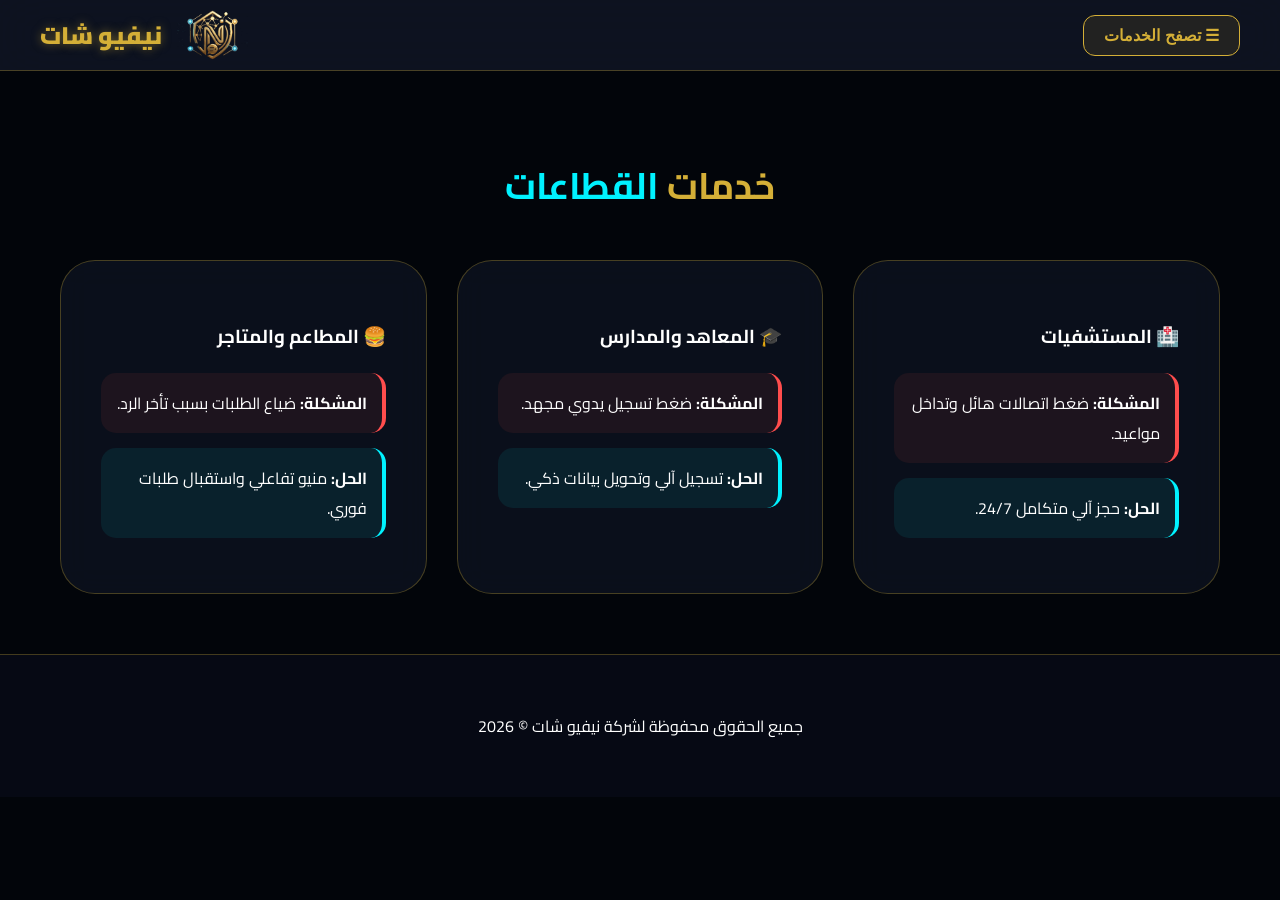
==== services.html @ 2b580a4d "Create services.html" ====
<!DOCTYPE html>
<html lang="ar" dir="rtl">
<head>
    <meta charset="UTF-8">
    <title>نيفيو شات | خدماتنا</title>
    <link href="https://fonts.googleapis.com/css2?family=Cairo:wght@400;700;900&display=swap" rel="stylesheet">
    <link rel="stylesheet" href="style.css">
</head>
<body>
    <div class="video-bg"><video autoplay loop muted playsinline><source src="https://cdn.pixabay.com/video/2021/08/17/85376-589710323_large.mp4" type="video/mp4"></video></div>
    <nav>
        <div class="dropdown">
            <button class="dropbtn">☰ تصفح الخدمات</button>
            <div class="dropdown-content">
                <a href="index.html">🏠 الرئيسية</a>
                <a href="services.html">🛠️ خدماتنا</a>
                <a href="portfolio.html">💼 أعمالنا</a>
                <a href="pricing.html">💰 الباقات والأسعار</a>
                <a href="about.html">✨ من نحن</a>
            </div>
        </div>
        <a href="index.html" class="logo-container"><img src="logo.png" class="nav-logo-img"><span class="nav-logo-text">نيفيو شات</span></a>
    </nav>

    <section>
        <h2>خدمات <span>القطاعات</span></h2>
        <div class="activity-grid">
            <div class="card">
                <h3>🏥 المستشفيات</h3>
                <div class="problem-box"><b>المشكلة:</b> ضغط اتصالات هائل وتداخل مواعيد.</div>
                <div class="solution-box"><b>الحل:</b> حجز آلي متكامل 24/7.</div>
            </div>
            <div class="card">
                <h3>🎓 المعاهد والمدارس</h3>
                <div class="problem-box"><b>المشكلة:</b> ضغط تسجيل يدوي مجهد.</div>
                <div class="solution-box"><b>الحل:</b> تسجيل آلي وتحويل بيانات ذكي.</div>
            </div>
            <div class="card">
                <h3>🍔 المطاعم والمتاجر</h3>
                <div class="problem-box"><b>المشكلة:</b> ضياع الطلبات بسبب تأخر الرد.</div>
                <div class="solution-box"><b>الحل:</b> منيو تفاعلي واستقبال طلبات فوري.</div>
            </div>
        </div>
    </section>
    <footer><p>جميع الحقوق محفوظة لشركة نيفيو شات © 2026</p></footer>
</body>
</html>
---- style.css ----
:root { 
    --gold: #D4AF37; --gold-bright: #FFD700; --cyan: #00F2FF; 
    --bg-dark: #02050a; --glass: rgba(15, 20, 35, 0.7); --border: rgba(212, 175, 55, 0.3);
}

* { box-sizing: border-box; transition: all 0.4s cubic-bezier(0.4, 0, 0.2, 1); }
body { background-color: var(--bg-dark); color: #fff; font-family: 'Cairo', sans-serif; margin: 0; overflow-x: hidden; scroll-behavior: smooth; }

/* الخلفية المتحركة */
.video-bg { position: fixed; top: 0; left: 0; width: 100%; height: 100%; z-index: -2; overflow: hidden; background-color: var(--bg-dark); }
.video-bg video { min-width: 100%; min-height: 100%; width: auto; height: auto; position: absolute; top: 50%; left: 50%; transform: translate(-50%, -50%); object-fit: cover; filter: brightness(0.35) contrast(1.2); }

/* شريط التنقل المعدل */
nav { background: rgba(15, 20, 35, 0.9); padding: 5px 40px; position: fixed; width: 100%; top: 0; z-index: 2000; backdrop-filter: blur(25px); border-bottom: 1px solid var(--border); display: flex; justify-content: space-between; align-items: center; }
.logo-container { display: flex; align-items: center; gap: 15px; animation: floatLogo 3s infinite ease-in-out; text-decoration: none; }
.nav-logo-text { color: var(--gold); font-weight: 900; font-size: 1.5rem; text-shadow: 0 0 10px rgba(212, 175, 55, 0.5); margin: 0; }
.nav-logo-img { height: 60px; width: auto; }

/* القائمة المنسدلة */
.dropdown { position: relative; display: inline-block; }
.dropbtn { background: rgba(212, 175, 55, 0.1); color: var(--gold); padding: 10px 20px; font-size: 1rem; font-weight: 900; border: 1px solid var(--gold); border-radius: 12px; cursor: pointer; display: flex; align-items: center; gap: 10px; }
.dropdown-content { display: none; position: absolute; right: 0; top: 50px; background: rgba(15, 20, 35, 0.95); min-width: 220px; border-radius: 15px; border: 1px solid var(--border); box-shadow: 0 15px 35px rgba(0,0,0,0.8); overflow: hidden; backdrop-filter: blur(25px); }
.dropdown-content a { color: #ccc; padding: 12px 20px; text-decoration: none; display: block; font-size: 1rem; border-bottom: 1px solid rgba(255,255,255,0.05); text-align: right; }
.dropdown-content a:hover { background: rgba(0, 242, 255, 0.1); color: var(--cyan); }
.dropdown:hover .dropdown-content { display: block; }

/* باقي التنسيقات (البنرات، الكروت، السلايدر) */
.section-banner { width: 100%; max-width: 900px; height: 300px; margin: 0 auto 30px; border-radius: 30px; overflow: hidden; border: 1px solid var(--border); box-shadow: 0 10px 30px rgba(0,0,0,0.5); }
.section-banner img { width: 100%; height: 100%; object-fit: cover; }
section { padding: 120px 20px 60px; max-width: 1200px; margin: auto; }
h2 { text-align: center; color: var(--gold); font-size: 2.3rem; margin-bottom: 40px; }
h2 span { color: var(--cyan); }
.activity-grid { display: grid; grid-template-columns: repeat(auto-fit, minmax(350px, 1fr)); gap: 30px; }
.card { background: var(--glass); padding: 40px; border-radius: 35px; border: 1px solid var(--border); text-align: right; backdrop-filter: blur(15px); }
.problem-box { background: rgba(255, 77, 77, 0.08); padding: 15px; border-radius: 15px; margin: 15px 0; border-right: 4px solid #ff4d4d; }
.solution-box { background: rgba(0, 242, 255, 0.08); padding: 15px; border-radius: 15px; margin: 15px 0; border-right: 4px solid var(--cyan); }
.comp-box { flex: 1; height: 110px; border-radius: 20px; background: rgba(5, 5, 5, 0.8); border: 1px solid rgba(34, 34, 34, 0.5); display: flex; align-items: center; justify-content: center; position: relative; text-align: center; padding: 10px; color: #aaa; }
.comp-after::after { content: 'بعد نيفيو'; background: var(--gold); color: #000; position: absolute; top: -10px; right: 10px; padding: 2px 8px; border-radius: 5px; font-size: 0.75rem; }

/* السلايدر والباقات */
.scroll-wrapper { position: relative; padding: 20px 0; width: 100%; }
.scroll-container { display: flex; gap: 20px; overflow-x: auto; scroll-snap-type: x mandatory; padding: 20px 10px 40px; scrollbar-width: none; cursor: grab; }
.price-card { min-width: 320px; flex: 0 0 320px; background: rgba(10, 15, 30, 0.8); padding: 50px 30px; border-radius: 40px; border: 1px solid rgba(26, 26, 26, 0.5); text-align: center; position: relative; scroll-snap-align: center; }
.amount { font-size: 3.5rem; font-weight: 900; color: var(--gold); }
.btn-order { background: linear-gradient(90deg, var(--gold), var(--gold-bright)); color: #000; padding: 18px 40px; border-radius: 100px; text-decoration: none; font-weight: 900; display: block; }

/* الأيقونات العائمة */
.floating-icons { position: fixed; bottom: 30px; left: 30px; display: flex; flex-direction: column; gap: 15px; z-index: 2500; }
.whatsapp-float { background-color: #25d366; color: #FFF; border-radius: 50px; width: 60px; height: 60px; display: flex; align-items: center; justify-content: center; text-decoration: none; }

footer { padding: 40px 20px; text-align: center; border-top: 1px solid var(--border); background: rgba(10, 15, 30, 0.5); }
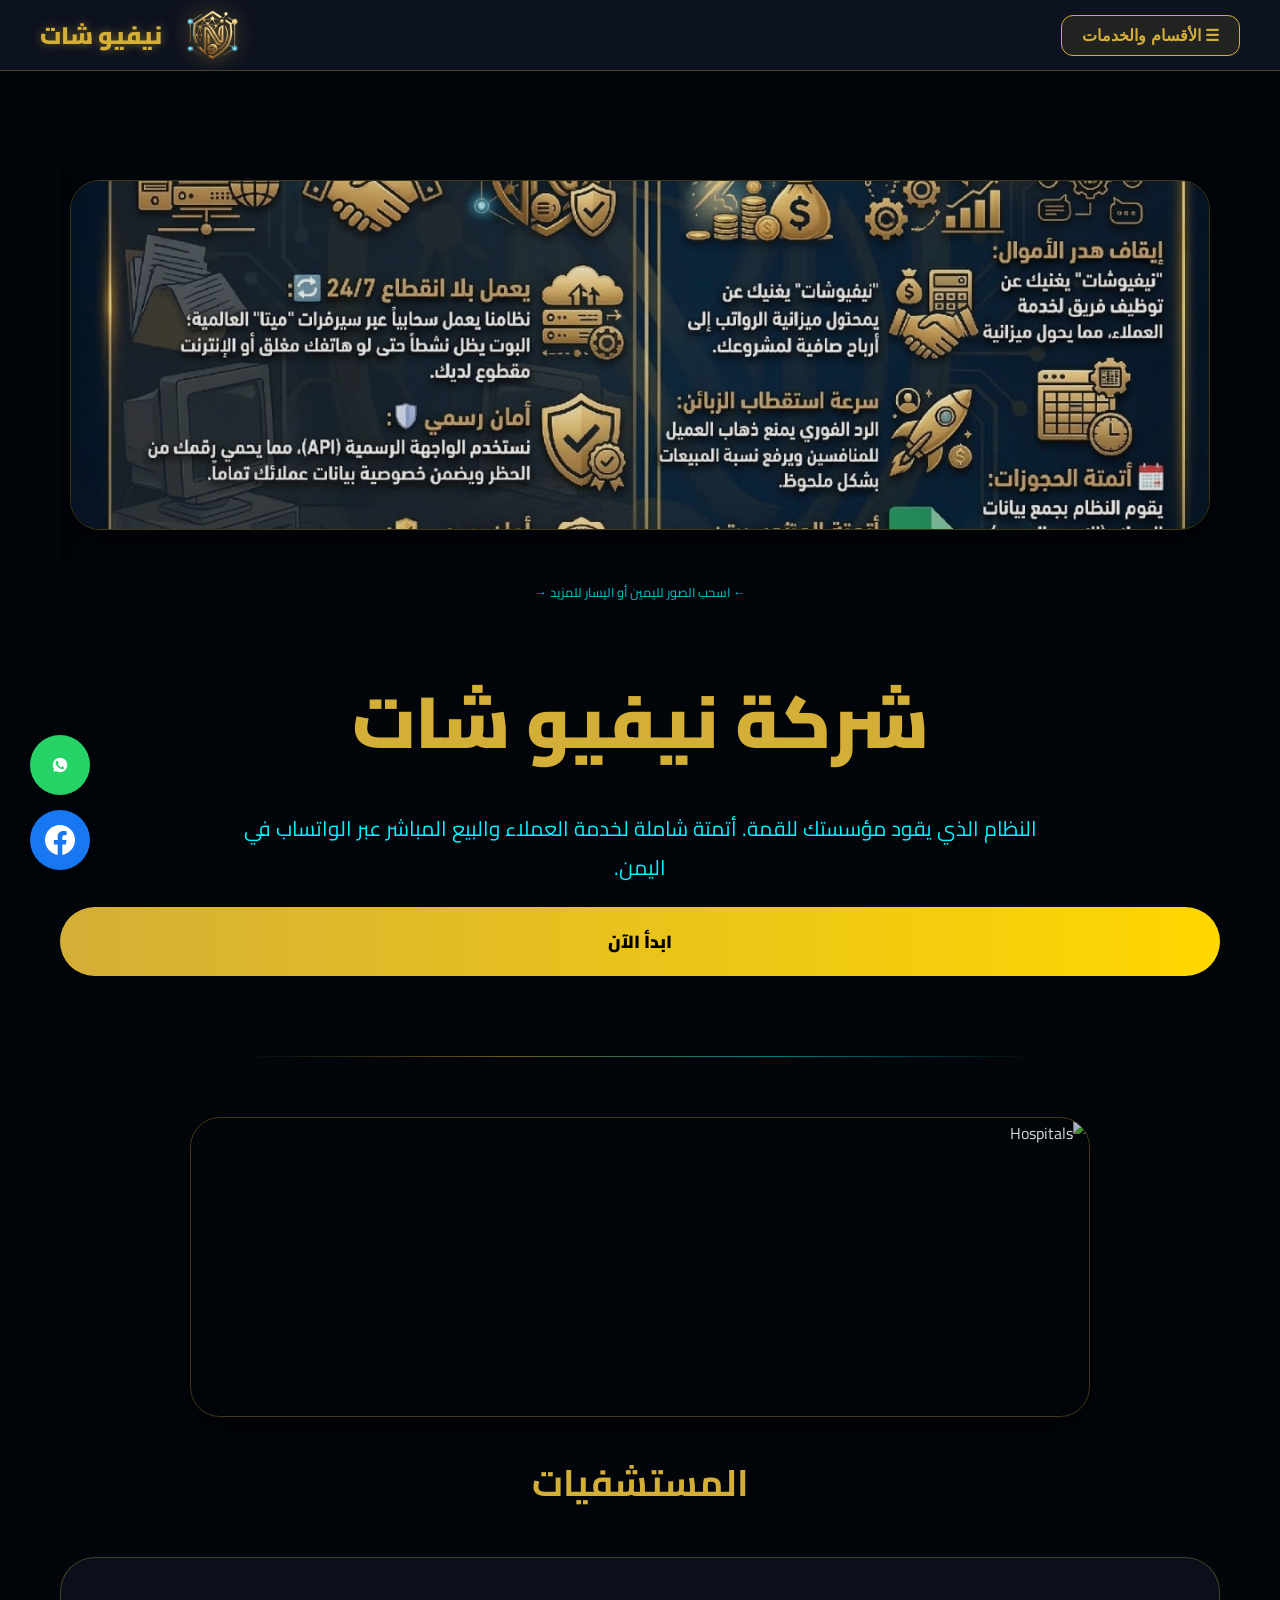
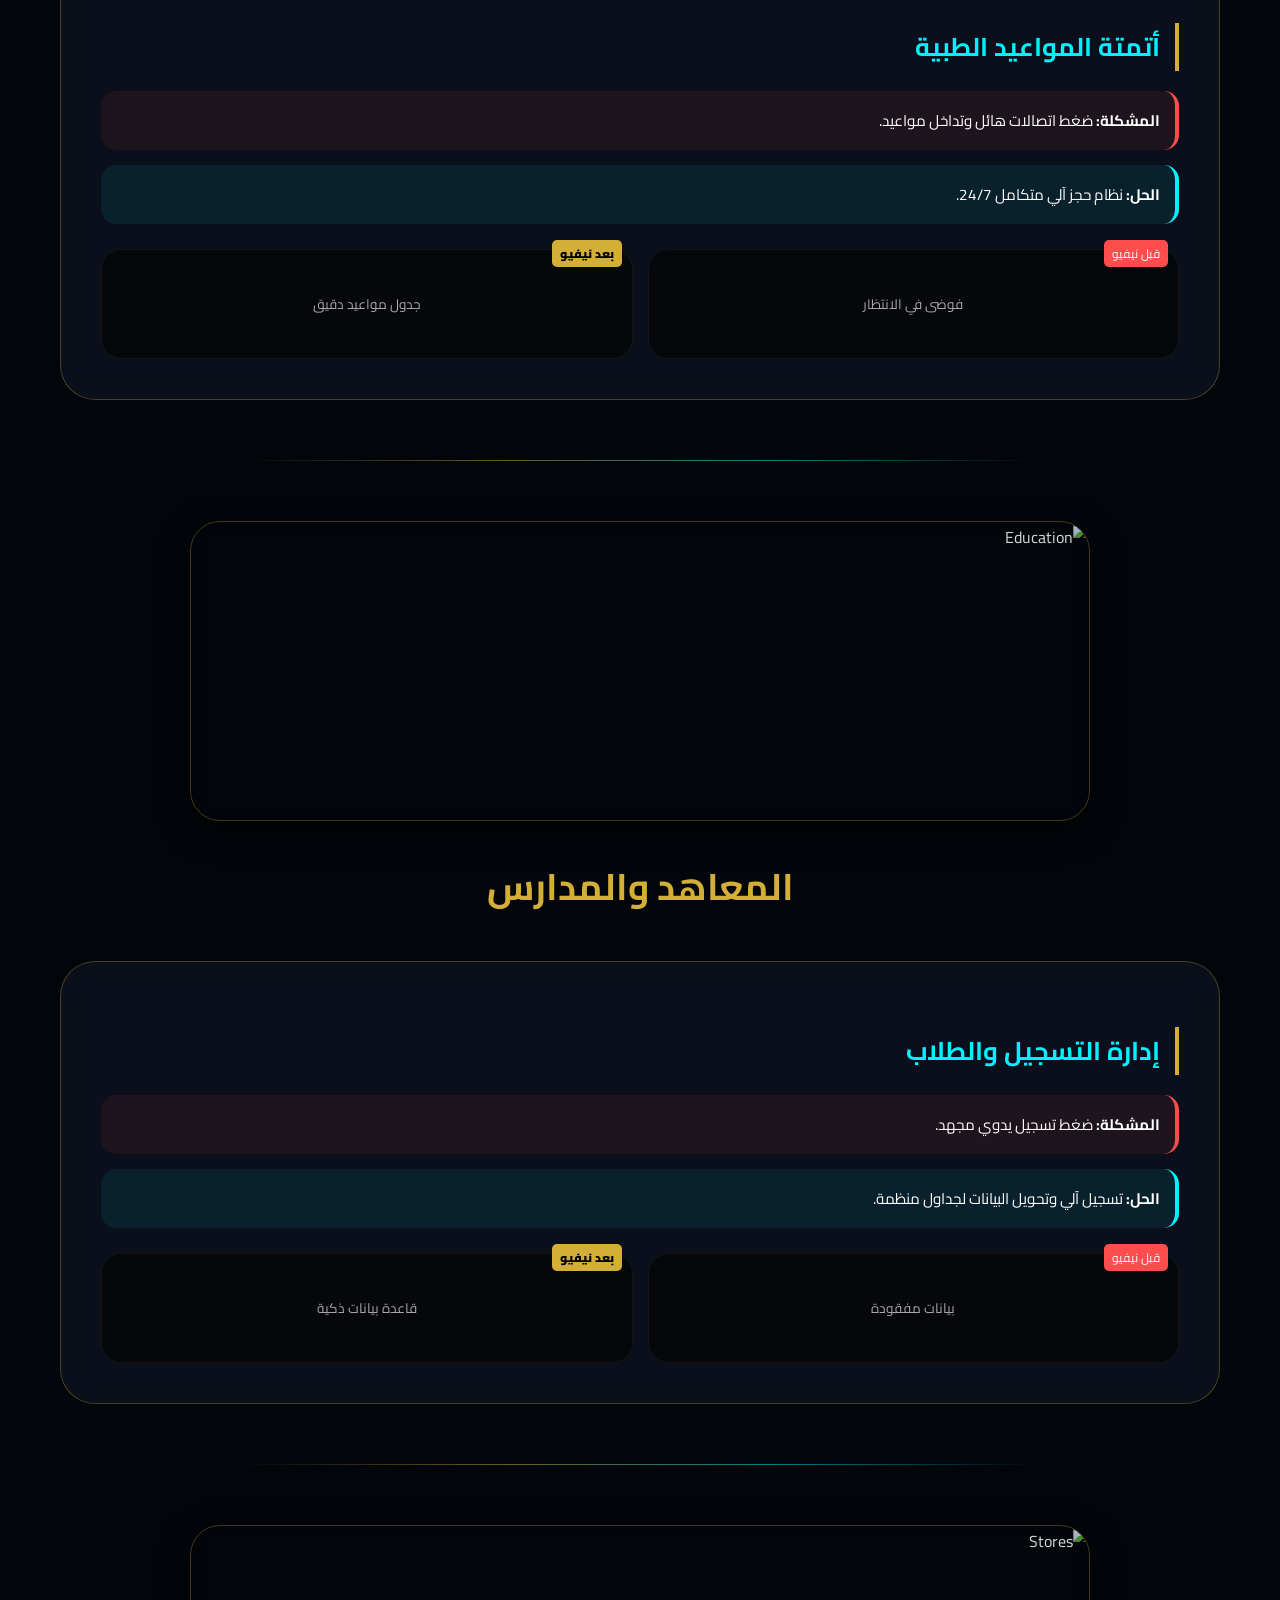
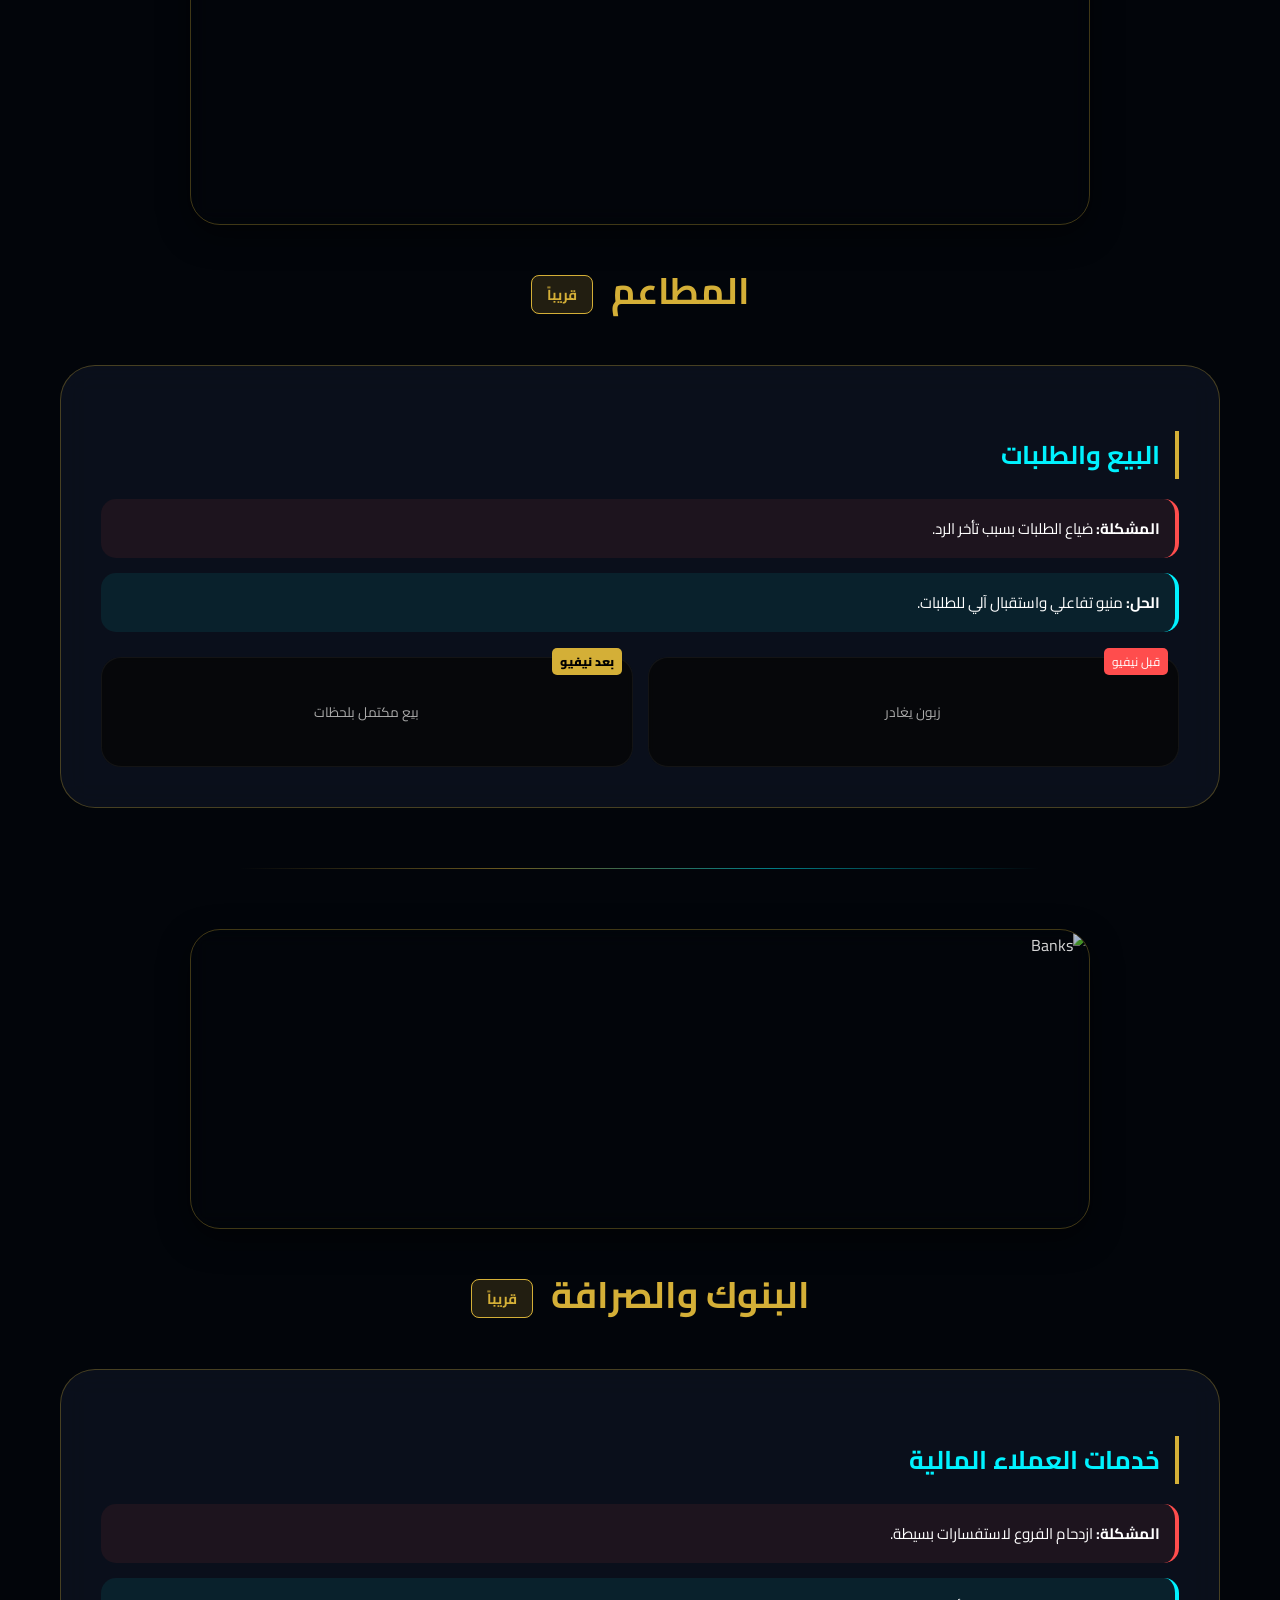
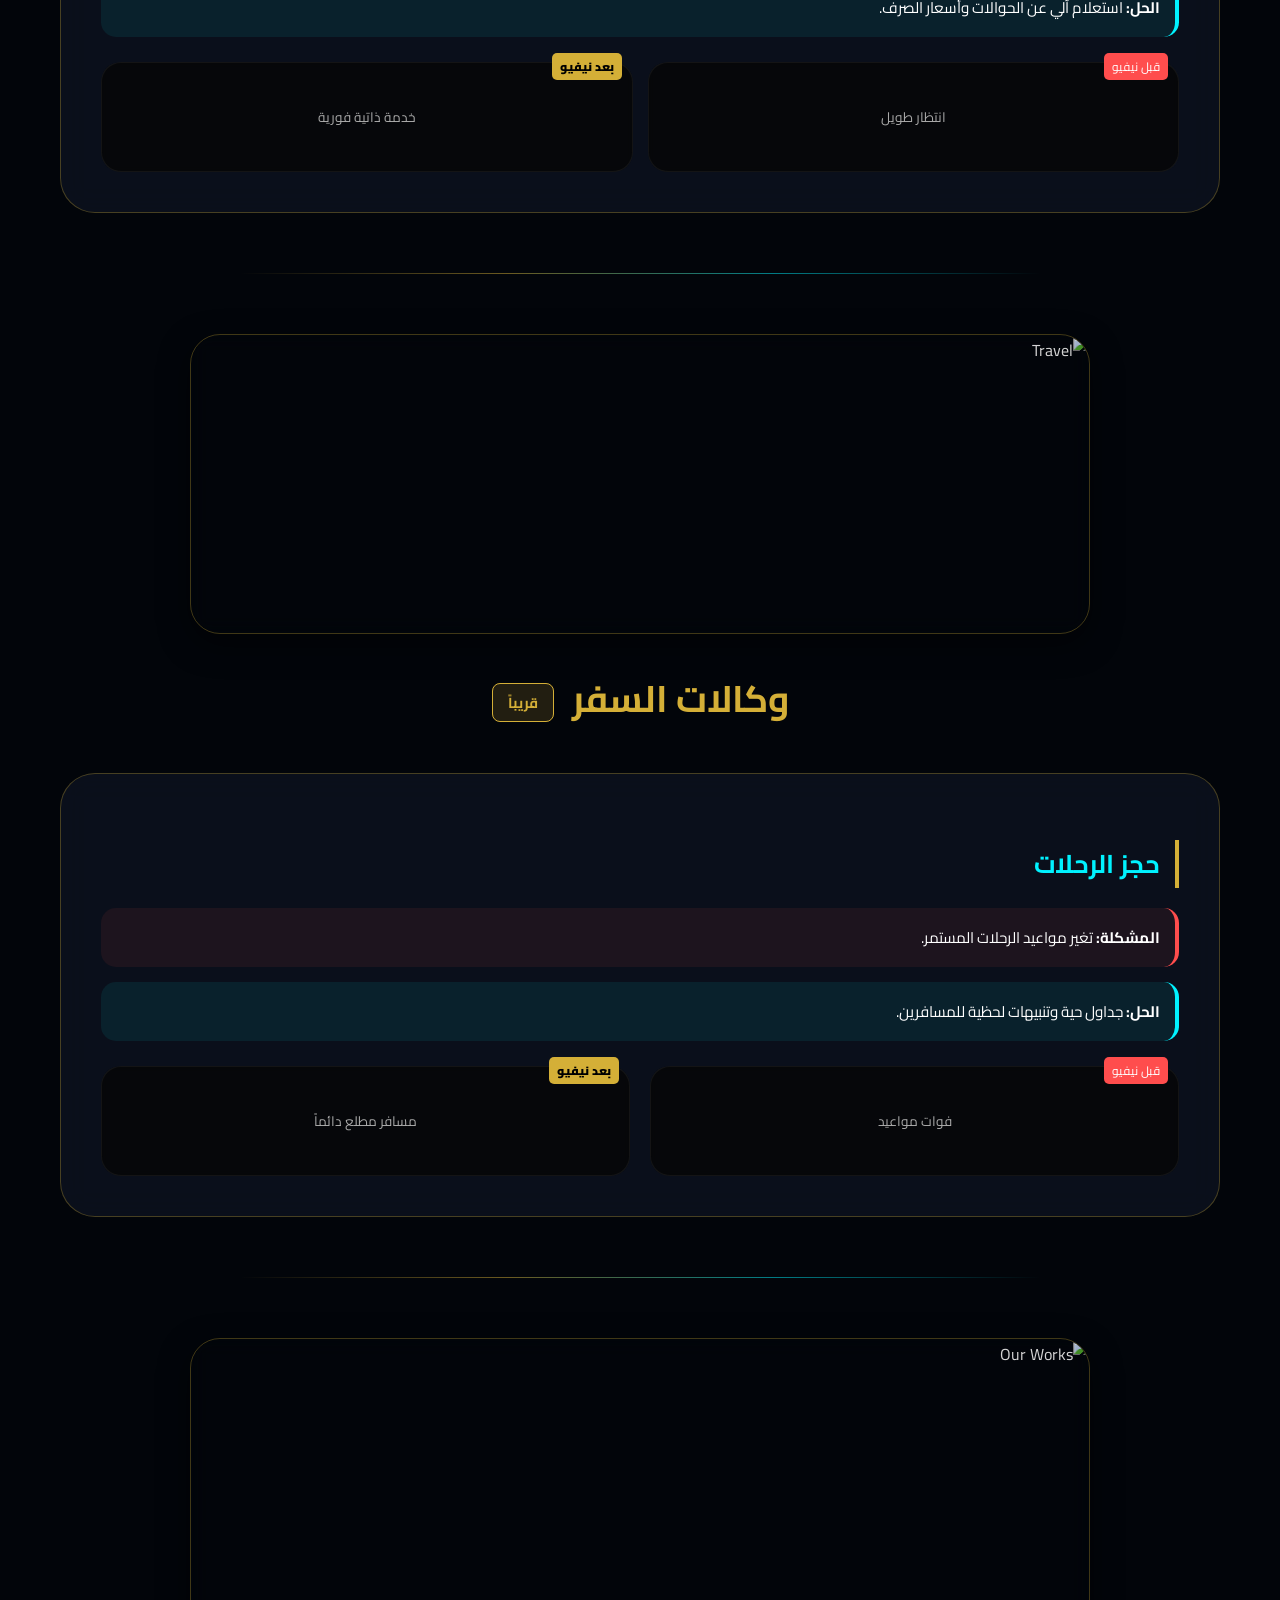
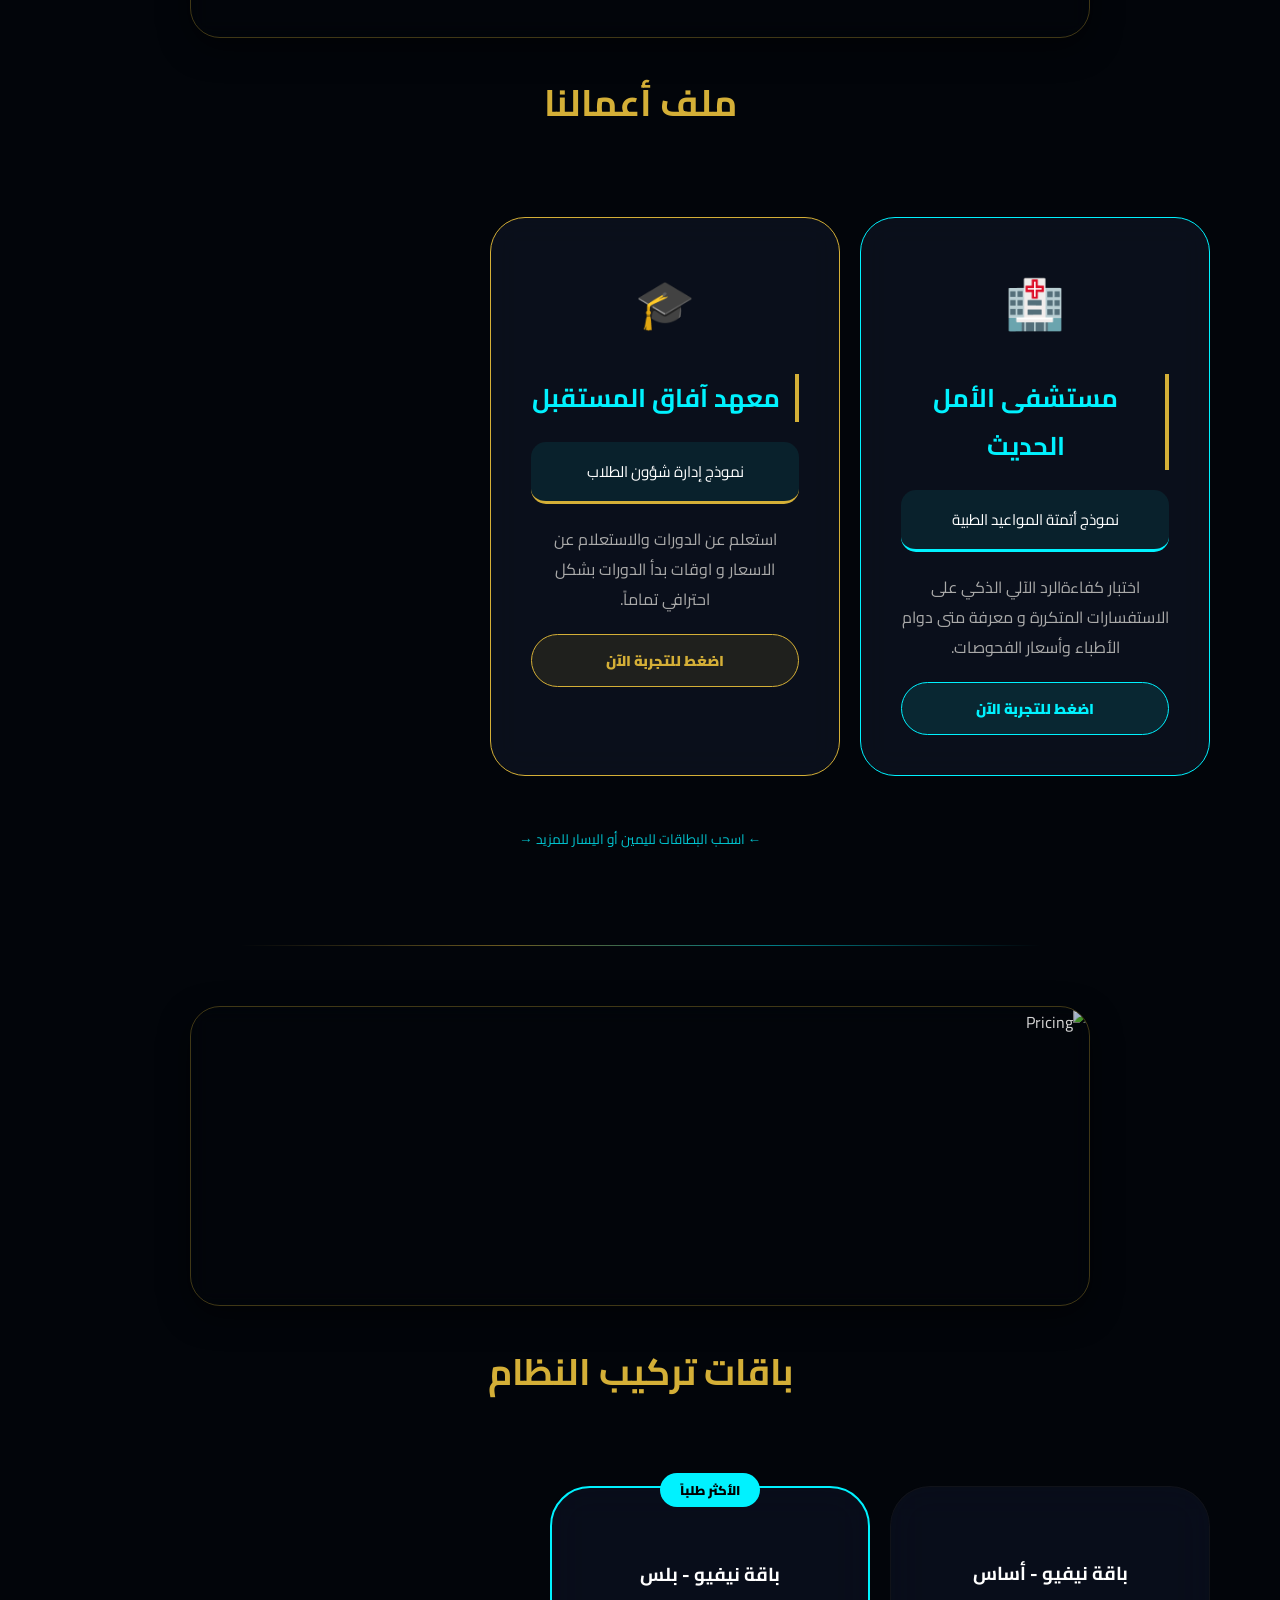
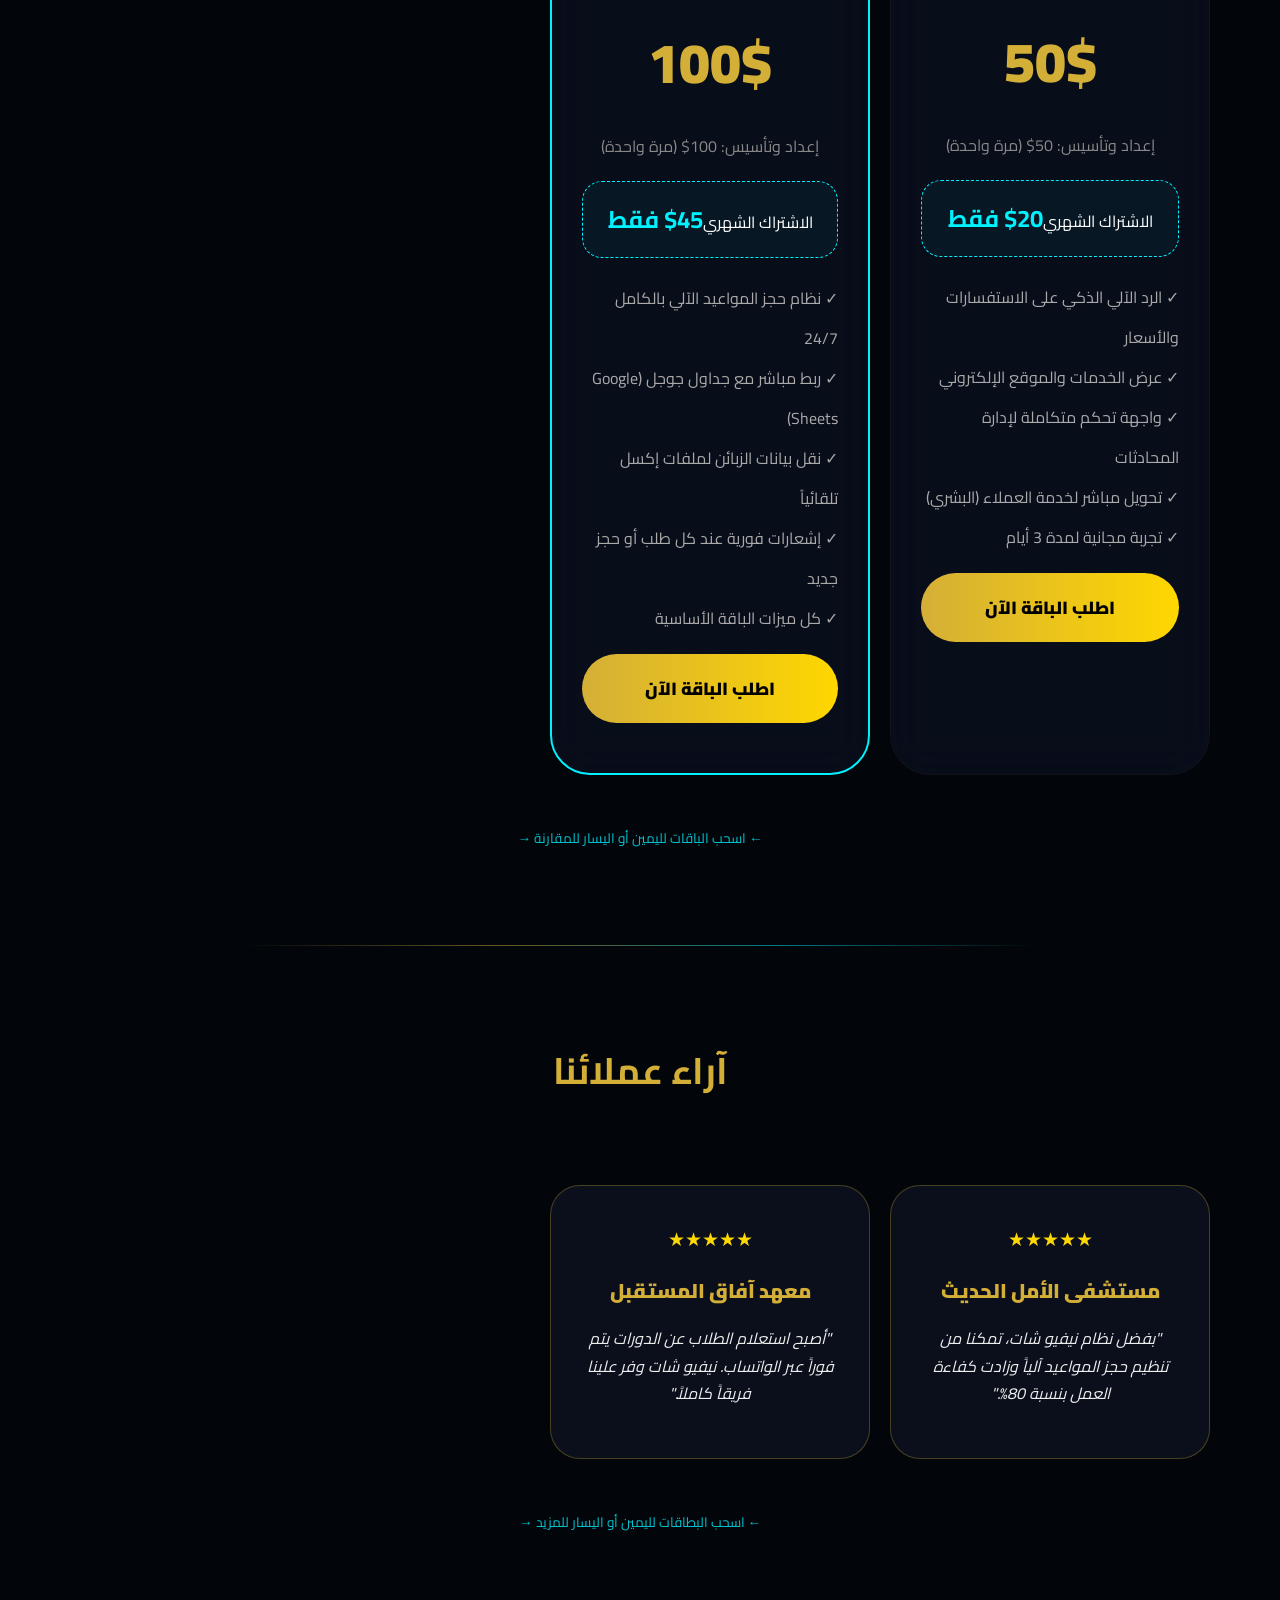
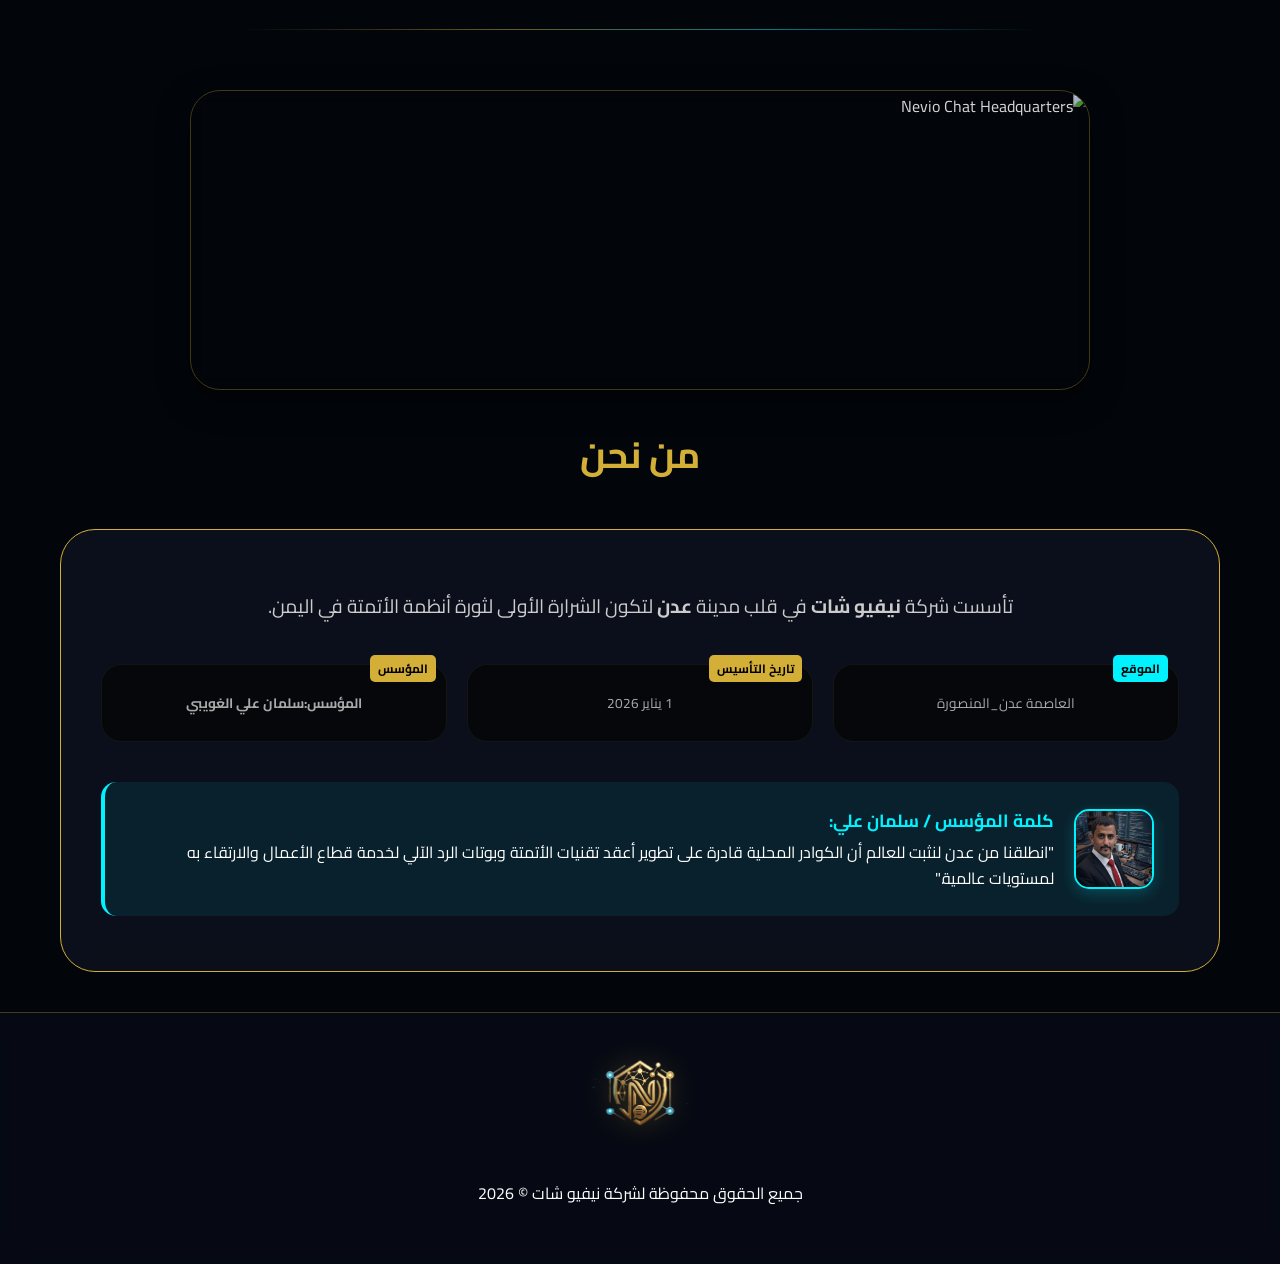
==== commit 249456d3: "Update print statement from 'Hello' to 'Goodbye'" ====
--- a/services.html
+++ b/services.html
@@ -2,46 +2,487 @@
 <html lang="ar" dir="rtl">
 <head>
     <meta charset="UTF-8">
-    <title>نيفيو شات | خدماتنا</title>
-    <link href="https://fonts.googleapis.com/css2?family=Cairo:wght@400;700;900&display=swap" rel="stylesheet">
-    <link rel="stylesheet" href="style.css">
+    <meta name="viewport" content="width=device-width, initial-scale=1.0">
+    <title>شركة نيفيو شات | Nevio Chat - رائد الأتمتة روبوتات الرد الآلي الذكية على واتساب بازرار وقوائم تفاعلية</title>
+    
+    <link rel="icon" type="image/png" href="favicon.png">
+    
+    <link href="https://fonts.googleapis.com/css2?family=Cairo:wght@300;400;700;900&display=swap" rel="stylesheet">
+    <style>
+        :root { 
+            --gold: #D4AF37; --gold-bright: #FFD700; --cyan: #00F2FF; 
+            --bg-dark: #02050a; --glass: rgba(15, 20, 35, 0.7); --border: rgba(212, 175, 55, 0.3);
+        }
+
+        * { box-sizing: border-box; transition: all 0.4s cubic-bezier(0.4, 0, 0.2, 1); }
+        
+        body { 
+            background-color: var(--bg-dark);
+            background-image: linear-gradient(rgba(2, 5, 10, 0.85), rgba(2, 5, 10, 0.85)), 
+                              url('https://images.unsplash.com/photo-1451187580459-43490279c0fa?q=80&w=2072&auto=format&fit=crop');
+            background-attachment: fixed;
+            background-size: cover;
+            background-position: center;
+            color: #fff; 
+            font-family: 'Cairo', sans-serif; 
+            margin: 0; 
+            overflow-x: hidden; 
+            scroll-behavior: smooth; 
+        }
+
+        .section-banner, .main-hero-banner {
+            width: 100%; max-width: 900px; height: 300px; margin: 0 auto 30px;
+            border-radius: 30px; overflow: hidden; border: 1px solid var(--border);
+            box-shadow: 0 10px 30px rgba(0,0,0,0.5); backdrop-filter: blur(10px);
+            display: flex; justify-content: center; align-items: center;
+        }
+        .section-banner img, .main-hero-banner img { 
+            width: 100%; height: 100%; object-fit: cover; filter: brightness(0.8) contrast(1.1); 
+        }
+
+        nav { background: rgba(15, 20, 35, 0.9); padding: 5px 40px; position: fixed; width: 100%; top: 0; z-index: 2000; backdrop-filter: blur(25px); border-bottom: 1px solid var(--border); display: flex; justify-content: space-between; align-items: center; }
+        
+        .logo-container {
+            display: flex;
+            align-items: center;
+            gap: 15px;
+            animation: floatLogo 3s infinite ease-in-out;
+        }
+        .nav-logo-text {
+            color: var(--gold);
+            font-weight: 900;
+            font-size: 1.5rem;
+            text-shadow: 0 0 10px rgba(212, 175, 55, 0.5);
+            margin: 0;
+        }
+        .nav-logo-img { height: 60px; width: auto; filter: drop-shadow(0 0 10px rgba(212, 175, 55, 0.5)); }
+
+        .dropdown { position: relative; display: inline-block; }
+        .dropbtn { background: rgba(212, 175, 55, 0.1); color: var(--gold); padding: 10px 20px; font-size: 1rem; font-weight: 900; border: 1px solid var(--gold); border-radius: 12px; cursor: pointer; display: flex; align-items: center; gap: 10px; }
+        .dropdown-content { display: none; position: absolute; right: 0; top: 50px; background: rgba(15, 20, 35, 0.95); min-width: 250px; border-radius: 15px; border: 1px solid var(--border); box-shadow: 0 15px 35px rgba(0,0,0,0.8); overflow: hidden; backdrop-filter: blur(25px); }
+        .dropdown-content a { color: #ccc; padding: 12px 20px; text-decoration: none; display: block; font-size: 0.9rem; border-bottom: 1px solid rgba(255,255,255,0.05); }
+        .dropdown-content a:hover { background: rgba(0, 242, 255, 0.1); color: var(--cyan); }
+        .dropdown:hover .dropdown-content { display: block; }
+
+        .hero { padding: 140px 20px 60px; text-align: center; }
+        .hero h1 { font-size: clamp(2.5rem, 10vw, 4.5rem); color: var(--gold); margin: 10px 0; font-weight: 900; }
+        .hero p { color: var(--cyan); font-size: 1.3rem; max-width: 800px; margin: 20px auto; }
+
+        section { padding: 40px 20px; max-width: 1200px; margin: auto; position: relative; }
+        
+        .section-divider {
+            max-width: 800px;
+            height: 1px;
+            margin: 20px auto;
+            background: linear-gradient(90deg, transparent, var(--gold), var(--cyan), transparent);
+            opacity: 0.5;
+        }
+
+        h2 { text-align: center; color: var(--gold); font-size: 2.3rem; margin-bottom: 40px; }
+        h2 span { color: var(--cyan); }
+
+        .coming-soon-badge {
+            background: rgba(212, 175, 55, 0.15);
+            color: var(--gold);
+            border: 1px solid var(--gold);
+            padding: 5px 15px;
+            border-radius: 8px;
+            font-size: 0.9rem;
+            margin-right: 10px;
+            vertical-align: middle;
+            font-weight: bold;
+        }
+
+        .activity-grid { display: grid; grid-template-columns: repeat(auto-fit, minmax(350px, 1fr)); gap: 30px; }
+        .card { background: var(--glass); padding: 40px; border-radius: 35px; border: 1px solid var(--border); text-align: right; backdrop-filter: blur(15px); }
+        .card h3 { color: var(--cyan); font-size: 1.6rem; margin-bottom: 20px; border-right: 4px solid var(--gold); padding-right: 15px; }
+
+        .problem-box { background: rgba(255, 77, 77, 0.08); padding: 15px; border-radius: 15px; margin: 15px 0; border-right: 4px solid #ff4d4d; font-size: 0.95rem; }
+        .solution-box { background: rgba(0, 242, 255, 0.08); padding: 15px; border-radius: 15px; margin: 15px 0; border-right: 4px solid var(--cyan); font-size: 0.95rem; }
+
+        .comp-box { flex: 1; height: 110px; border-radius: 20px; background: rgba(5, 5, 5, 0.8); border: 1px solid rgba(34, 34, 34, 0.5); display: flex; align-items: center; justify-content: center; font-size: 0.85rem; position: relative; text-align: center; padding: 10px; color: #aaa; backdrop-filter: blur(5px); }
+        .comp-box::after { content: 'قبل نيفيو'; position: absolute; top: -10px; right: 10px; background: #ff4d4d; padding: 2px 8px; border-radius: 5px; font-size: 0.75rem; color: #fff; }
+        .comp-after::after { content: 'بعد نيفيو' !important; background: var(--gold) !important; color: #000 !important; font-weight: 900; }
+
+        .price-card { 
+            min-width: 320px; flex: 0 0 320px;
+            background: rgba(10, 15, 30, 0.8); padding: 50px 30px; border-radius: 40px; 
+            border: 1px solid rgba(26, 26, 26, 0.5); text-align: center; position: relative; 
+            backdrop-filter: blur(20px); scroll-snap-align: center;
+        }
+        .price-card.featured { border: 2px solid var(--cyan); z-index: 5; }
+        .featured-tag { position: absolute; top: -15px; left: 50%; transform: translateX(-50%); background: var(--cyan); color: #000; padding: 5px 20px; border-radius: 20px; font-weight: 900; font-size: 0.8rem; }
+        
+        .coming-tag { position: absolute; top: 15px; right: 15px; background: #ff4d4d; color: #fff; padding: 4px 12px; border-radius: 10px; font-weight: 900; font-size: 0.75rem; transform: rotate(5deg); box-shadow: 0 5px 15px rgba(255,77,77,0.3); }
+
+        .amount { font-size: 3.5rem; font-weight: 900; color: var(--gold); margin: 5px 0; display: block; }
+        .sub-fee { margin: 20px 0; padding: 15px; background: rgba(0, 242, 255, 0.05); border-radius: 20px; border: 1px dashed var(--cyan); }
+        .sub-fee b { font-size: 1.5rem; color: var(--cyan); }
+        .btn-order { background: linear-gradient(90deg, var(--gold), var(--gold-bright)); color: #000; padding: 18px 40px; border-radius: 100px; text-decoration: none; font-weight: 900; display: block; font-size: 1.1rem; }
+
+        .scroll-wrapper { position: relative; padding: 20px 0; width: 100%; }
+        .scroll-container { 
+            display: flex; gap: 20px; overflow-x: auto; scroll-snap-type: x mandatory; 
+            padding: 20px 10px 40px; scrollbar-width: none; cursor: grab;
+        }
+        .scroll-container::-webkit-scrollbar { display: none; }
+        
+        .hero-img-card { 
+            min-width: 100%; flex: 0 0 100%; height: 350px; 
+            border-radius: 30px; border: 1px solid var(--border); overflow: hidden;
+            scroll-snap-align: center; position: relative; box-shadow: 0 10px 30px rgba(0,0,0,0.5);
+        }
+        .hero-img-card img { width: 100%; height: 100%; object-fit: cover; filter: brightness(0.9); }
+
+        .portfolio-card {
+            min-width: 350px; flex: 0 0 350px; scroll-snap-align: center;
+        }
+
+        .testimonial-card { 
+            min-width: 320px; flex: 0 0 320px; background: var(--glass); padding: 35px; 
+            border-radius: 30px; border: 1px solid var(--border); scroll-snap-align: center; 
+            text-align: center; transition: 0.5s ease;
+        }
+        .testimonial-card:hover { border-color: var(--cyan); transform: translateY(-10px); }
+        .stars { color: var(--gold-bright); font-size: 1.2rem; margin-bottom: 15px; }
+        .client-name { color: var(--gold); font-weight: 900; display: block; font-size: 1.25rem; margin-bottom: 5px; }
+        .client-role { color: var(--cyan); font-size: 0.9rem; margin-bottom: 15px; display: block; }
+        .feedback { font-size: 1rem; color: #eee; line-height: 1.7; font-style: italic; }
+
+        .about-box { flex: 1; min-width: 250px; height: auto; padding: 25px; border-radius: 20px; background: rgba(5, 5, 5, 0.8); border: 1px solid rgba(34, 34, 34, 0.5); display: flex; align-items: center; justify-content: center; font-size: 0.85rem; position: relative; text-align: center; color: #aaa; backdrop-filter: blur(5px); }
+        .about-box-site::after { content: 'الموقع'; position: absolute; top: -10px; right: 10px; background: var(--cyan); padding: 2px 8px; border-radius: 5px; font-size: 0.75rem; color: #000; font-weight: bold; }
+        .about-box-date::after { content: 'تاريخ التأسيس'; position: absolute; top: -10px; right: 10px; background: var(--gold); padding: 2px 8px; border-radius: 5px; font-size: 0.75rem; color: #000; font-weight: bold; }
+        .about-box-owner::after { content: 'المؤسس'; position: absolute; top: -10px; right: 10px; background: var(--gold); padding: 2px 8px; border-radius: 5px; font-size: 0.75rem; color: #000; font-weight: bold; }
+
+        .floating-icons { position: fixed; bottom: 30px; left: 30px; display: flex; flex-direction: column; gap: 15px; z-index: 2500; }
+        
+        .whatsapp-float { 
+            background-color: #25d366; color: #FFF; border-radius: 50px; text-align: center; width: 60px; height: 60px; 
+            display: flex; align-items: center; justify-content: center; box-shadow: 2px 2px 20px rgba(0,0,0,0.5); text-decoration: none; 
+        }
+        .facebook-float { 
+            background-color: #1877F2; color: #FFF; border-radius: 50px; text-align: center; width: 60px; height: 60px; 
+            display: flex; align-items: center; justify-content: center; box-shadow: 2px 2px 20px rgba(0,0,0,0.5); text-decoration: none; 
+        }
+
+        #aichatbot-launcher-container {
+            bottom: 180px !important; 
+            left: 30px !important;
+            right: auto !important;
+        }
+
+        @keyframes floatLogo { 0%, 100% { transform: translateY(0); } 50% { transform: translateY(-5px); } }
+        
+        footer { padding: 40px 20px; text-align: center; border-top: 1px solid var(--border); backdrop-filter: blur(15px); background: rgba(10, 15, 30, 0.5); }
+        .footer-logo { height: 80px; width: auto; margin-bottom: 20px; filter: drop-shadow(0 0 15px rgba(212, 175, 55, 0.3)); }
+        
+        @media (max-width: 768px) { 
+            nav { padding: 10px 20px; } 
+            .nav-logo-img { height: 45px; }
+            .nav-logo-text { font-size: 1.1rem; }
+            .hero-img-card { height: 250px; }
+            section { padding: 30px 15px; }
+            .portfolio-card { min-width: 300px; flex: 0 0 300px; }
+            .price-card { min-width: 290px; flex: 0 0 290px; }
+        }
+    </style>
 </head>
 <body>
-    <div class="video-bg"><video autoplay loop muted playsinline><source src="https://cdn.pixabay.com/video/2021/08/17/85376-589710323_large.mp4" type="video/mp4"></video></div>
+
     <nav>
         <div class="dropdown">
-            <button class="dropbtn">☰ تصفح الخدمات</button>
+            <button class="dropbtn">☰ الأقسام والخدمات</button>
             <div class="dropdown-content">
-                <a href="index.html">🏠 الرئيسية</a>
-                <a href="services.html">🛠️ خدماتنا</a>
-                <a href="portfolio.html">💼 أعمالنا</a>
-                <a href="pricing.html">💰 الباقات والأسعار</a>
-                <a href="about.html">✨ من نحن</a>
-            </div>
-        </div>
-        <a href="index.html" class="logo-container"><img src="logo.png" class="nav-logo-img"><span class="nav-logo-text">نيفيو شات</span></a>
+                <a href="#about"> من نحن</a>
+                <a href="#portfolio">ملف أعمالنا</a>
+                <a href="#hospitals">المستشفيات والعيادات</a>
+                <a href="#institutes">المعاهد والمدارس</a>
+                <a href="#stores">المطاعم والمتاجر</a>
+                <a href="#banks">البنوك والصرافة</a>
+                <a href="#travel">وكالات السفر والسياحة</a>
+                <a href="#prices">باقات الأسعار</a>
+            </div>
+        </div>
+        <div class="logo-container">
+            <img src="logo.png" alt="Nevio Chat Logo" class="nav-logo-img">
+            <span class="nav-logo-text">نيفيو شات</span>
+        </div>
     </nav>
 
-    <section>
-        <h2>خدمات <span>القطاعات</span></h2>
+    <div class="floating-icons">
+        <a href="https://wa.me/967773354434?text=مرحباً نيفيو شات" class="whatsapp-float" target="_blank" title="تواصل عبر واتساب">
+            <svg width="30" height="30" fill="currentColor" viewBox="0 0 24 24"><path d="M12.031 6.172c-3.181 0-5.767 2.586-5.768 5.766-.001 1.298.38 2.27 1.019 3.287l-.582 2.128 2.182-.573c.978.58 1.911.928 3.145.929 3.178 0 5.767-2.587 5.768-5.766 0-3.18-2.587-5.771-5.764-5.771zm3.392 8.244c-.144.405-.837.774-1.17.824-.299.045-.677.063-1.092-.069-.252-.08-.575-.187-.988-.365-1.739-.751-2.874-2.502-2.961-2.617-.087-.116-.708-.94-.708-1.793s.448-1.273.607-1.446c.159-.173.346-.217.462-.217s.231.001.332.005c.109.004.258-.041.404.314l.542 1.317c.058.145.096.314.01.482l-.246.416c-.087.145-.177.303-.077.476.1.173.444.733.953 1.185.656.581 1.208.761 1.381.848.173.087.274.072.376-.043s.433-.506.548-.68.116-.173.231-.145.39-.087l1.344.667c.158.08.261.12.3.188.04.067.04 1.139-.104 1.544z"/></svg>
+        </a>
+        <a href="https://www.facebook.com/neviomedia?mibextid=ZbWKwL" class="facebook-float" target="_blank" title="تابعنا على فيسبوك">
+            <svg width="30" height="30" fill="currentColor" viewBox="0 0 24 24"><path d="M24 12.073c0-6.627-5.373-12-12-12s-12 5.373-12 12c0 5.99 4.388 10.954 10.125 11.854v-8.385H7.078v-3.47h3.047V9.43c0-3.007 1.792-4.669 4.533-4.669 1.312 0 2.686.235 2.686.235v2.953H15.83c-1.491 0-1.956.925-1.956 1.874v2.25h3.328l-.532 3.47h-2.796v8.385C19.612 23.027 24 18.062 24 12.073z"/></svg>
+        </a>
+    </div>
+
+    <section id="home" class="hero">
+        <div class="scroll-wrapper">
+            <div class="scroll-container" id="heroSlider">
+                <div class="hero-img-card"><img src="top2.jpg" alt="Banner 1"></div>
+                <div class="hero-img-card"><img src="top3.jpg" alt="Banner 2"></div>
+                <div class="hero-img-card"><img src="top4.jpg" alt="Banner 3"></div>
+            </div>
+            <p style="text-align: center; color: var(--cyan); font-size: 0.8rem; margin-top: 10px; opacity: 0.8;">← اسحب الصور لليمين أو اليسار للمزيد →</p>
+        </div>
+        <h1>شركة نيفيو شات</h1>
+        <p>النظام الذي يقود مؤسستك للقمة. أتمتة شاملة لخدمة العملاء والبيع المباشر عبر الواتساب في اليمن.</p>
+        <a href="#prices" class="btn-order" style="width: auto; padding: 18px 60px; margin: 0 auto; text-align: center;">ابدأ الآن</a>
+    </section>
+
+    <div class="section-divider"></div>
+
+    <section id="hospitals">
+        <div class="section-banner"><img src="https://images.unsplash.com/photo-1516549655169-df83a0774514?auto=format&fit=crop&q=80&w=1000" alt="Hospitals"></div>
+        <h2>المستشفيات <span></span></h2>
         <div class="activity-grid">
             <div class="card">
-                <h3>🏥 المستشفيات</h3>
+                <h3>أتمتة المواعيد الطبية</h3>
                 <div class="problem-box"><b>المشكلة:</b> ضغط اتصالات هائل وتداخل مواعيد.</div>
-                <div class="solution-box"><b>الحل:</b> حجز آلي متكامل 24/7.</div>
-            </div>
+                <div class="solution-box"><b>الحل:</b> نظام حجز آلي متكامل 24/7.</div>
+                <div style="display: flex; gap: 15px; margin-top: 25px;">
+                    <div class="comp-box">فوضى في الانتظار</div>
+                    <div class="comp-box comp-after">جدول مواعيد دقيق</div>
+                </div>
+            </div>
+        </div>
+    </section>
+
+    <div class="section-divider"></div>
+
+    <section id="institutes">
+        <div class="section-banner"><img src="https://images.unsplash.com/photo-1509062522246-3755977927d7?auto=format&fit=crop&q=80&w=1000" alt="Education"></div>
+        <h2>المعاهد والمدارس <span></span></h2>
+        <div class="activity-grid">
             <div class="card">
-                <h3>🎓 المعاهد والمدارس</h3>
+                <h3>إدارة التسجيل والطلاب</h3>
                 <div class="problem-box"><b>المشكلة:</b> ضغط تسجيل يدوي مجهد.</div>
-                <div class="solution-box"><b>الحل:</b> تسجيل آلي وتحويل بيانات ذكي.</div>
-            </div>
+                <div class="solution-box"><b>الحل:</b> تسجيل آلي وتحويل البيانات لجداول منظمة.</div>
+                <div style="display: flex; gap: 15px; margin-top: 25px;">
+                    <div class="comp-box">بيانات مفقودة</div>
+                    <div class="comp-box comp-after">قاعدة بيانات ذكية</div>
+                </div>
+            </div>
+        </div>
+    </section>
+
+    <div class="section-divider"></div>
+
+    <section id="stores">
+        <div class="section-banner"><img src="https://images.unsplash.com/photo-1517248135467-4c7edcad34c4?auto=format&fit=crop&q=80&w=1000" alt="Stores"></div>
+        <h2> المطاعم <span class="coming-soon-badge">قريباً</span></h2>
+        <div class="activity-grid">
             <div class="card">
-                <h3>🍔 المطاعم والمتاجر</h3>
+                <h3>البيع والطلبات</h3>
                 <div class="problem-box"><b>المشكلة:</b> ضياع الطلبات بسبب تأخر الرد.</div>
-                <div class="solution-box"><b>الحل:</b> منيو تفاعلي واستقبال طلبات فوري.</div>
-            </div>
-        </div>
-    </section>
-    <footer><p>جميع الحقوق محفوظة لشركة نيفيو شات © 2026</p></footer>
+                <div class="solution-box"><b>الحل:</b> منيو تفاعلي واستقبال آلي للطلبات.</div>
+                <div style="display: flex; gap: 15px; margin-top: 25px;">
+                    <div class="comp-box">زبون يغادر</div>
+                    <div class="comp-box comp-after">بيع مكتمل بلحظات</div>
+                </div>
+            </div>
+        </div>
+    </section>
+
+    <div class="section-divider"></div>
+
+    <section id="banks">
+        <div class="section-banner"><img src="https://images.unsplash.com/photo-1501167786227-4cba60f6d58f?auto=format&fit=crop&q=80&w=1000" alt="Banks"></div>
+        <h2>البنوك والصرافة <span class="coming-soon-badge">قريباً</span></h2>
+        <div class="activity-grid">
+            <div class="card">
+                <h3>خدمات العملاء المالية</h3>
+                <div class="problem-box"><b>المشكلة:</b> ازدحام الفروع لاستفسارات بسيطة.</div>
+                <div class="solution-box"><b>الحل:</b> استعلام آلي عن الحوالات وأسعار الصرف.</div>
+                <div style="display: flex; gap: 15px; margin-top: 25px;">
+                    <div class="comp-box">انتظار طويل</div>
+                    <div class="comp-box comp-after">خدمة ذاتية فورية</div>
+                </div>
+            </div>
+        </div>
+    </section>
+
+    <div class="section-divider"></div>
+
+    <section id="travel">
+        <div class="section-banner"><img src="https://images.unsplash.com/photo-1527631746610-bca00a040d60?auto=format&fit=crop&q=80&w=1000" alt="Travel"></div>
+        <h2>وكالات السفر <span class="coming-soon-badge">قريباً</span></h2>
+        <div class="activity-grid">
+            <div class="card">
+                <h3>حجز الرحلات</h3>
+                <div class="problem-box"><b>المشكلة:</b> تغير مواعيد الرحلات المستمر.</div>
+                <div class="solution-box"><b>الحل:</b> جداول حية وتنبيهات لحظية للمسافرين.</div>
+                <div style="display: flex; gap: 20px; margin-top: 25px;">
+                    <div class="comp-box">فوات مواعيد</div>
+                    <div class="comp-box comp-after">مسافر مطلع دائماً</div>
+                </div>
+            </div>
+        </div>
+    </section>
+
+    <div class="section-divider"></div>
+
+    <section id="portfolio">
+        <div class="section-banner"><img src="https://images.unsplash.com/photo-1460925895917-afdab827c52f?auto=format&fit=crop&q=80&w=1000" alt="Our Works"></div>
+        <h2>ملف أعمالنا <span></span></h2>
+        <div class="scroll-wrapper">
+            <div class="scroll-container" id="portfolioSlider">
+                <div class="card portfolio-card" style="text-align: center; border: 1px solid var(--cyan);">
+                    <div style="font-size: 3rem; margin-bottom: 10px;">🏥</div>
+                    <h3>مستشفى الأمل الحديث</h3>
+                    <div class="solution-box" style="text-align: center; border-right: none; border-bottom: 3px solid var(--cyan);">نموذج أتمتة المواعيد الطبية</div>
+                    <p style="color: #aaa; margin: 20px 0;"> اختبار كفاءةالرد الآلي الذكي على الاستفسارات المتكررة و معرفة متى دوام الأطباء وأسعار الفحوصات.</p>
+                    <a href="https://wa.me/967773450926" class="btn-order" style="padding: 12px 20px; font-size: 0.9rem; background: rgba(0, 242, 255, 0.1); border: 1px solid var(--cyan); color: var(--cyan);">اضغط للتجربة الآن</a>
+                </div>
+                <div class="card portfolio-card" style="text-align: center; border: 1px solid var(--gold);">
+                    <div style="font-size: 3rem; margin-bottom: 10px;">🎓</div>
+                    <h3>معهد آفاق المستقبل</h3>
+                    <div class="solution-box" style="text-align: center; border-right: none; border-bottom: 3px solid var(--gold);">نموذج إدارة شؤون الطلاب</div>
+                    <p style="color: #aaa; margin: 20px 0;">استعلم عن الدورات والاستعلام عن الاسعار و اوقات بدأ الدورات بشكل احترافي تماماً.</p>
+                    <a href="https://wa.me/+967773426694" class="btn-order" style="padding: 12px 20px; font-size: 0.9rem; background: rgba(212, 175, 55, 0.1); border: 1px solid var(--gold); color: var(--gold);">اضغط للتجربة الآن</a>
+                  </div>
+            </div>
+            <p style="text-align: center; color: var(--cyan); font-size: 0.85rem; margin-top: 10px; opacity: 0.8;">← اسحب البطاقات لليمين أو اليسار للمزيد →</p>
+        </div>
+    </section>
+
+    <div class="section-divider"></div>
+
+    <section id="prices">
+        <div class="section-banner"><img src="https://images.unsplash.com/photo-1553729459-efe14ef6055d?auto=format&fit=crop&q=80&w=1000" alt="Pricing"></div>
+        <h2> باقات تركيب النظام<span> </span></h2>
+        <div class="scroll-wrapper">
+            <div class="scroll-container" id="pricingSlider">
+                <div class="price-card">
+                    <h3>باقة نيفيو - أساس</h3>
+                    <span class="amount">50$</span>
+                    <p style="color: #888;">إعداد وتأسيس: 50$ (مرة واحدة)</p>
+                    <div class="sub-fee"><span>الاشتراك الشهري</span><b>20$ فقط</b></div>
+                    <ul style="text-align: right; list-style: none; padding: 0; line-height: 2.5; color: #aaa;">
+                        <li>✓ الرد الآلي الذكي على الاستفسارات والأسعار</li>
+                        <li>✓ عرض الخدمات والموقع الإلكتروني</li>
+                        <li>✓ واجهة تحكم متكاملة لإدارة المحادثات</li>
+                        <li>✓ تحويل مباشر لخدمة العملاء (البشري)</li>
+                        <li>✓ تجربة مجانية لمدة 3 أيام</li>
+                    </ul>
+                    <a href="https://wa.me/967782483336" class="btn-order">اطلب الباقة الآن</a>
+                </div>
+                <div class="price-card featured">
+                    <div class="featured-tag">الأكثر طلباً</div>
+                    <h3>باقة نيفيو - بلس</h3>
+                    <span class="amount">100$</span>
+                    <p style="color: #888;">إعداد وتأسيس: 100$ (مرة واحدة)</p>
+                    <div class="sub-fee"><span>الاشتراك الشهري</span><b>45$ فقط</b></div>
+                    <ul style="text-align: right; list-style: none; padding: 0; line-height: 2.5; color: #aaa;">
+                        <li>✓ نظام حجز المواعيد الآلي بالكامل 24/7</li>
+                        <li>✓ ربط مباشر مع جداول جوجل (Google Sheets)</li>
+                        <li>✓ نقل بيانات الزبائن لملفات إكسل تلقائياً</li>
+                        <li>✓ إشعارات فورية عند كل طلب أو حجز جديد</li>
+                        <li>✓ كل ميزات الباقة الأساسية</li>
+                    </ul>
+                    <a href="https://wa.me/967782483336" class="btn-order">اطلب الباقة الآن</a>
+                </div>
+            </div>
+            <p style="text-align: center; color: var(--cyan); font-size: 0.85rem; margin-top: 10px; opacity: 0.8;">← اسحب الباقات لليمين أو اليسار للمقارنة →</p>
+        </div>
+    </section>
+
+    <div class="section-divider"></div>
+
+    <section id="testimonials">
+        <h2> آراء عملائنا<span> </span></h2>
+        <div class="scroll-wrapper">
+            <div class="scroll-container" id="slider">
+                <div class="testimonial-card">
+                    <div class="stars">★★★★★</div>
+                    <span class="client-name">مستشفى الأمل الحديث</span>
+                    <p class="feedback">"بفضل نظام نيفيو شات، تمكنا من تنظيم حجز المواعيد آلياً وزادت كفاءة العمل بنسبة 80%."</p>
+                </div>
+                <div class="testimonial-card">
+                    <div class="stars">★★★★★</div>
+                    <span class="client-name">معهد آفاق المستقبل</span>
+                    <p class="feedback">"أصبح استعلام الطلاب عن الدورات يتم فوراً عبر الواتساب. نيفيو شات وفر علينا فريقاً كاملاً."</p>
+                </div>
+            </div>
+            <p style="text-align: center; color: var(--cyan); font-size: 0.85rem; margin-top: 10px; opacity: 0.8;">← اسحب البطاقات لليمين أو اليسار للمزيد →</p>
+        </div>
+    </section>
+
+    <div class="section-divider"></div>
+
+    <section id="about">
+        <div class="section-banner"><img src="https://images.unsplash.com/photo-1486406146926-c627a92ad1ab?auto=format&fit=crop&q=80&w=1000" alt="Nevio Chat Headquarters"></div>
+        <h2> من نحن <span> </span></h2>
+        <div class="card" style="text-align: center; border: 1px solid var(--gold);">
+            <p style="font-size: 1.2rem; line-height: 1.8; color: #ccc;">تأسست شركة <b>نيفيو شات</b> في قلب مدينة <b>عدن</b> لتكون الشرارة الأولى لثورة أنظمة الأتمتة في اليمن.</p>
+            <div style="display: flex; flex-wrap: wrap; gap: 20px; justify-content: center; margin-top: 40px;">
+                <div class="about-box about-box-site">العاصمة عدن_المنصورة</div>
+                <div class="about-box about-box-date">1 يناير 2026</div>
+                <div class="about-box about-box-owner"><b>  المؤسس:سلمان علي الغويبي</b></div>
+            </div>
+
+            <div class="solution-box" style="margin-top: 40px; border-right: none; border-left: 4px solid var(--cyan); text-align: right; display: flex; align-items: center; gap: 20px; padding: 25px;">
+                <img src="7nr48j.jpg" alt="المدير التنفيذي" style="width: 80px; height: 80px; border-radius: 15px; border: 2px solid var(--cyan); object-fit: cover; box-shadow: 0 5px 15px rgba(0,242,255,0.2);">
+                <p style="margin: 0; font-size: 1rem; line-height: 1.6;">
+                    <b style="color: var(--cyan); display: block; margin-bottom: 5px; font-size: 1.1rem;">كلمة المؤسس / سلمان علي:</b>
+                    "انطلقنا من عدن لنثبت للعالم أن الكوادر المحلية قادرة على تطوير أعقد تقنيات الأتمتة وبوتات الرد الآلي لخدمة قطاع الأعمال والارتقاء به لمستويات عالمية."
+                </p>
+            </div>
+        </div>
+    </section>
+
+    <footer>
+        <img src="logo.png" alt="Nevio Chat Footer Logo" class="footer-logo">
+        <p>جميع الحقوق محفوظة لشركة نيفيو شات © 2026</p>
+    </footer>
+
+    <script>
+        window.aichatbotApiKey="73ead6e2-68b1-4c5a-97bc-4b3fb689b7a3"; 
+        window.aichatbotProviderId="f9e9c5e4-6d1a-4b8c-8d3f-3f9e9c5e46d1";
+    </script>
+    <script src="https://script.chatlab.com/aichatbot.js" id="73ead6e2-68b1-4c5a-97bc-4b3fb689b7a3" defer></script>
+
+    <script>
+        function enableDragScroll(sliderId) {
+            const slider = document.getElementById(sliderId);
+            if (!slider) return;
+            let isDown = false; let startX; let scrollLeft;
+
+            slider.addEventListener('mousedown', (e) => {
+                isDown = true; slider.style.cursor = 'grabbing';
+                startX = e.pageX - slider.offsetLeft;
+                scrollLeft = slider.scrollLeft;
+            });
+            slider.addEventListener('mouseleave', () => { isDown = false; slider.style.cursor = 'grab'; });
+            slider.addEventListener('mouseup', () => { isDown = false; slider.style.cursor = 'grab'; });
+            slider.addEventListener('mousemove', (e) => {
+                if (!isDown) return;
+                e.preventDefault();
+                const x = e.pageX - slider.offsetLeft;
+                const walk = (x - startX) * 2; 
+                slider.scrollLeft = scrollLeft - walk;
+            });
+
+            slider.addEventListener('touchstart', (e) => {
+                isDown = true;
+                startX = e.touches[0].pageX - slider.offsetLeft;
+                scrollLeft = slider.scrollLeft;
+            });
+            slider.addEventListener('touchend', () => isDown = false);
+            slider.addEventListener('touchmove', (e) => {
+                if (!isDown) return;
+                const x = e.touches[0].pageX - slider.offsetLeft;
+                const walk = (x - startX) * 2;
+                slider.scrollLeft = scrollLeft - walk;
+            });
+        }
+
+        enableDragScroll('slider');
+        enableDragScroll('heroSlider');
+        enableDragScroll('portfolioSlider');
+        enableDragScroll('pricingSlider');
+    </script>
 </body>
-</html>
+                        </html>
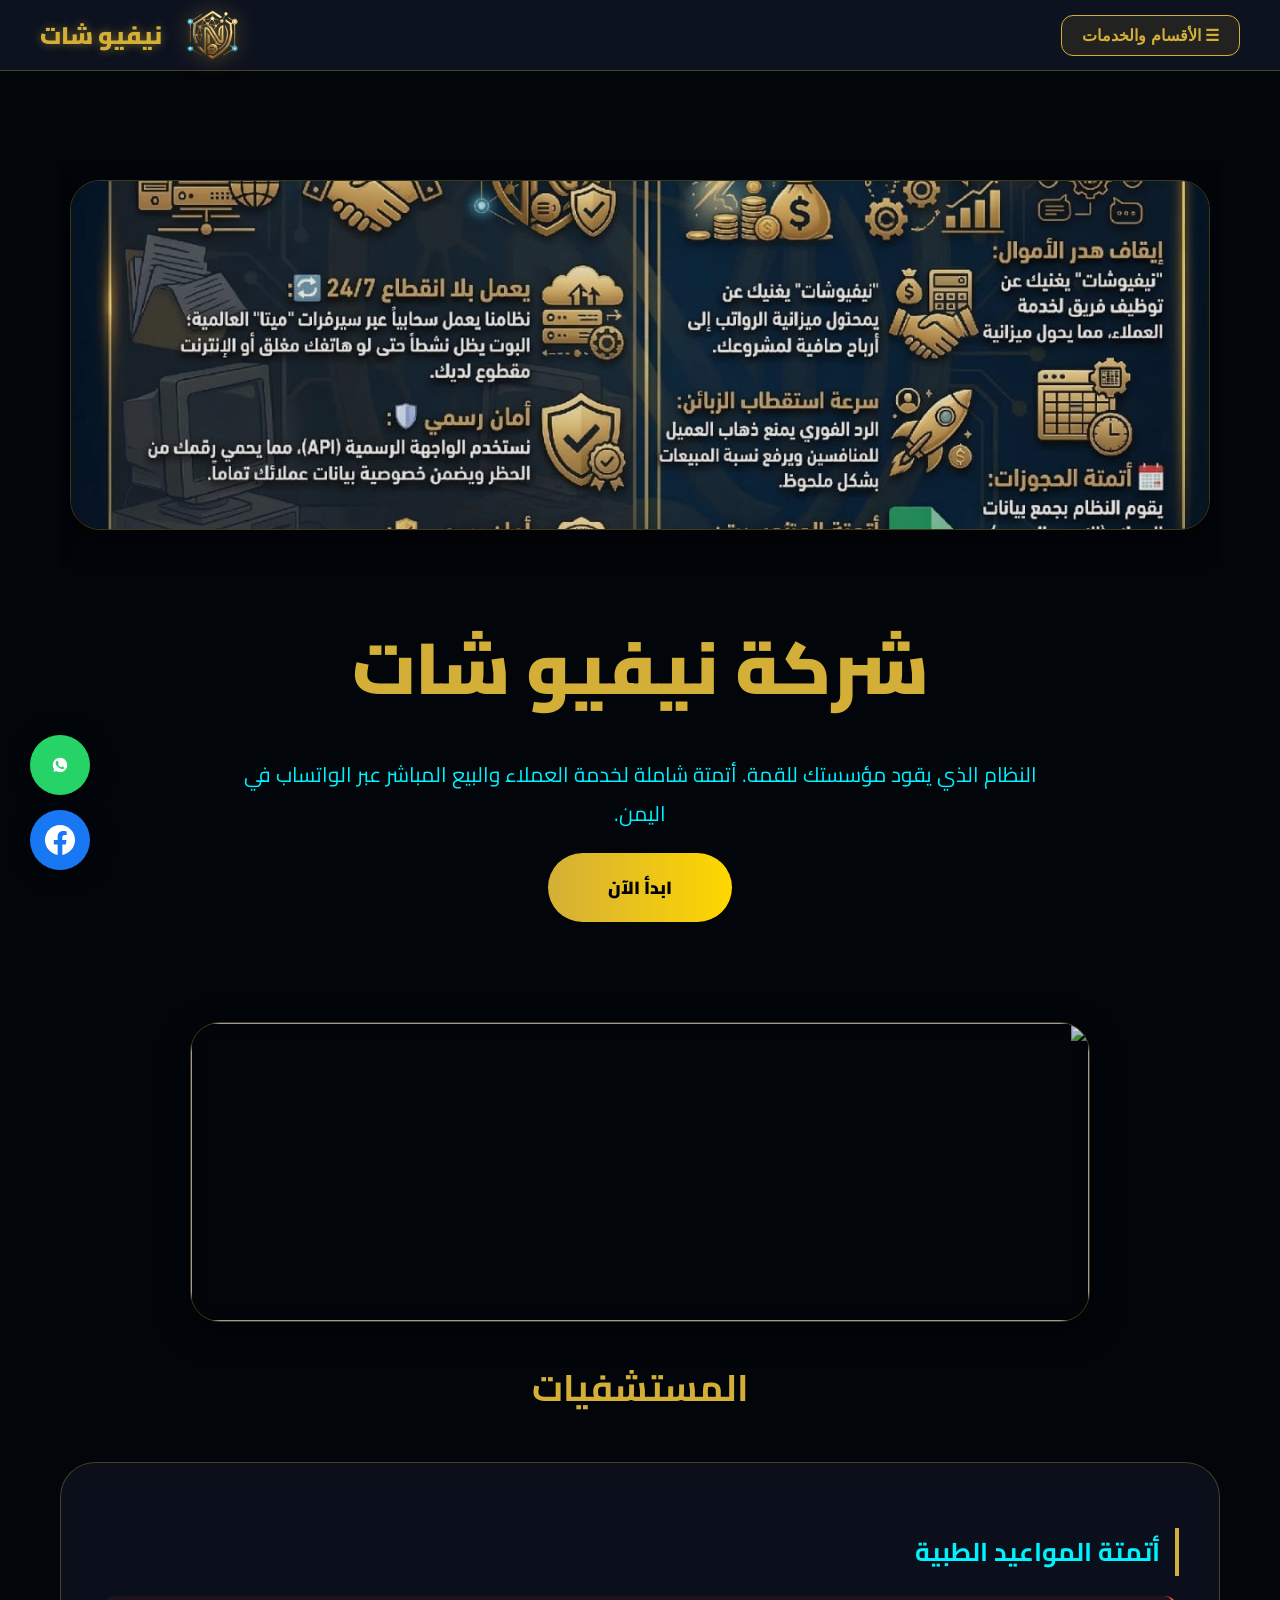
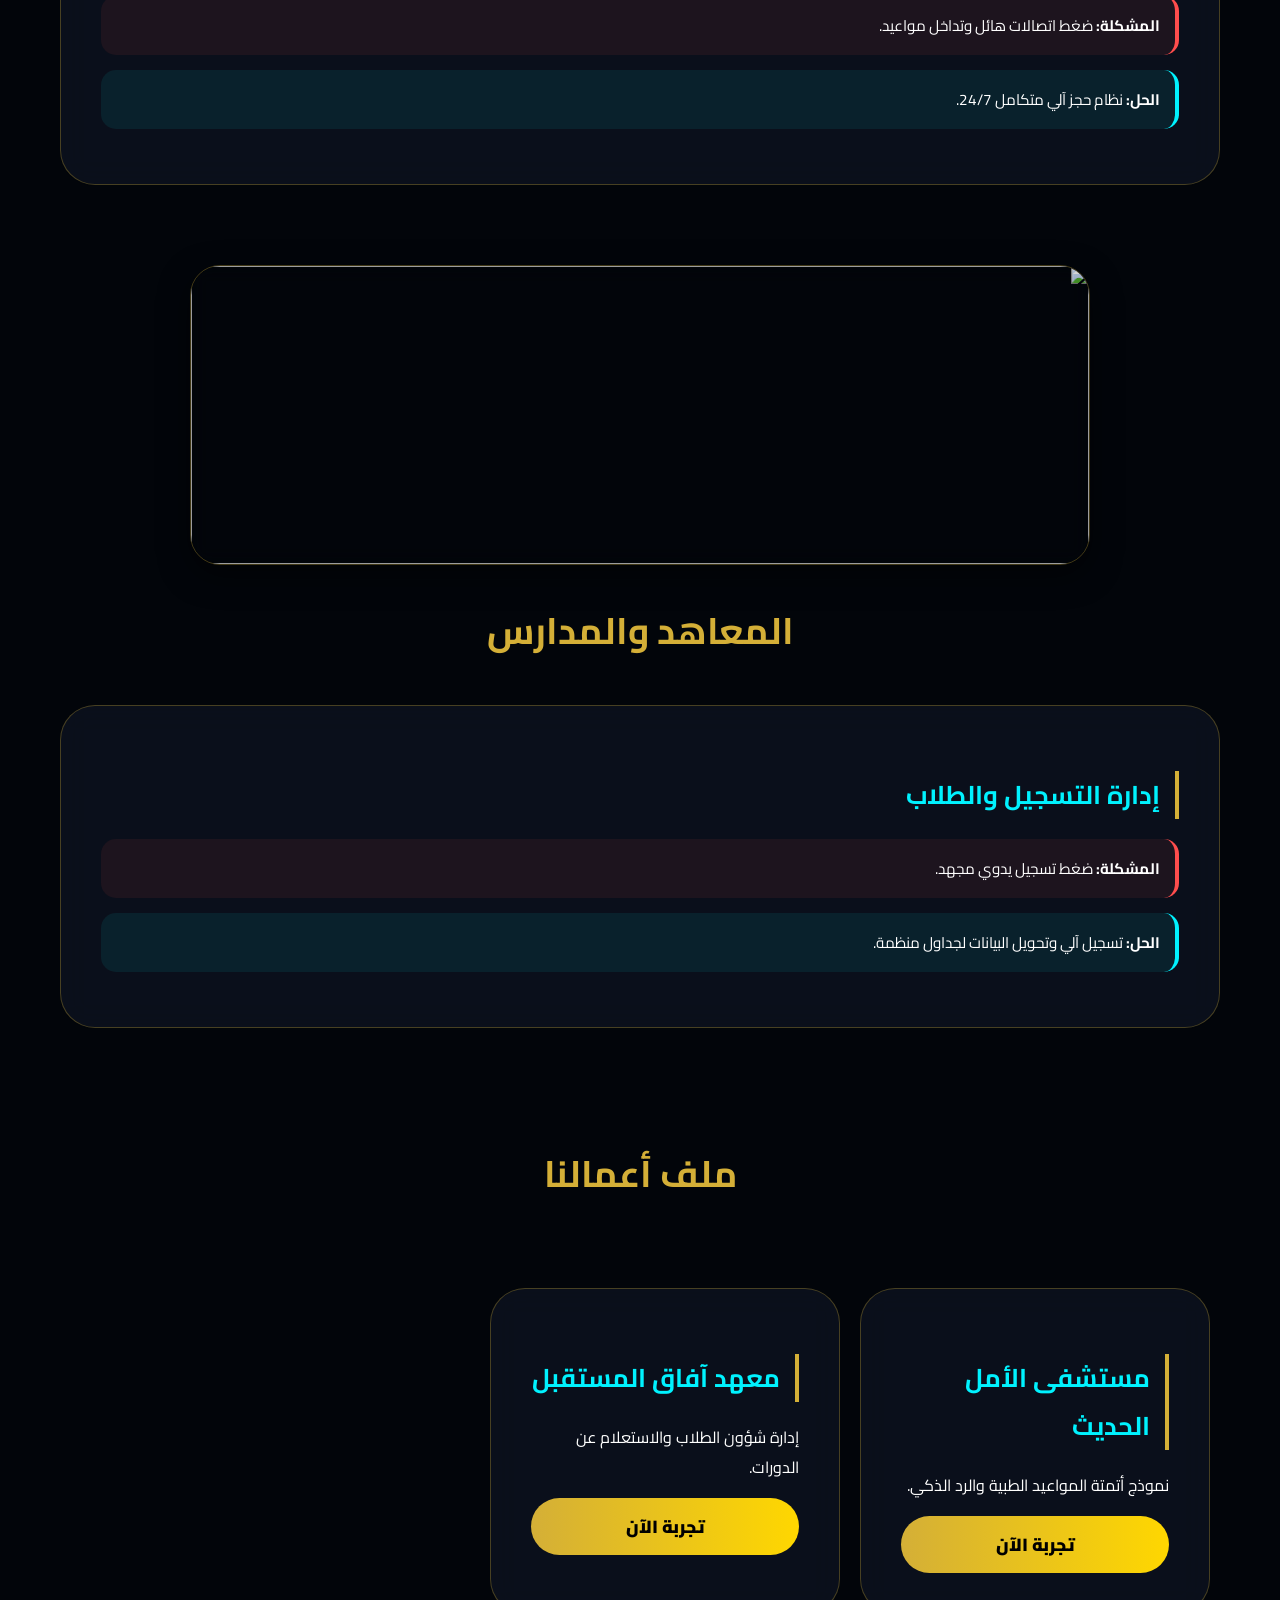
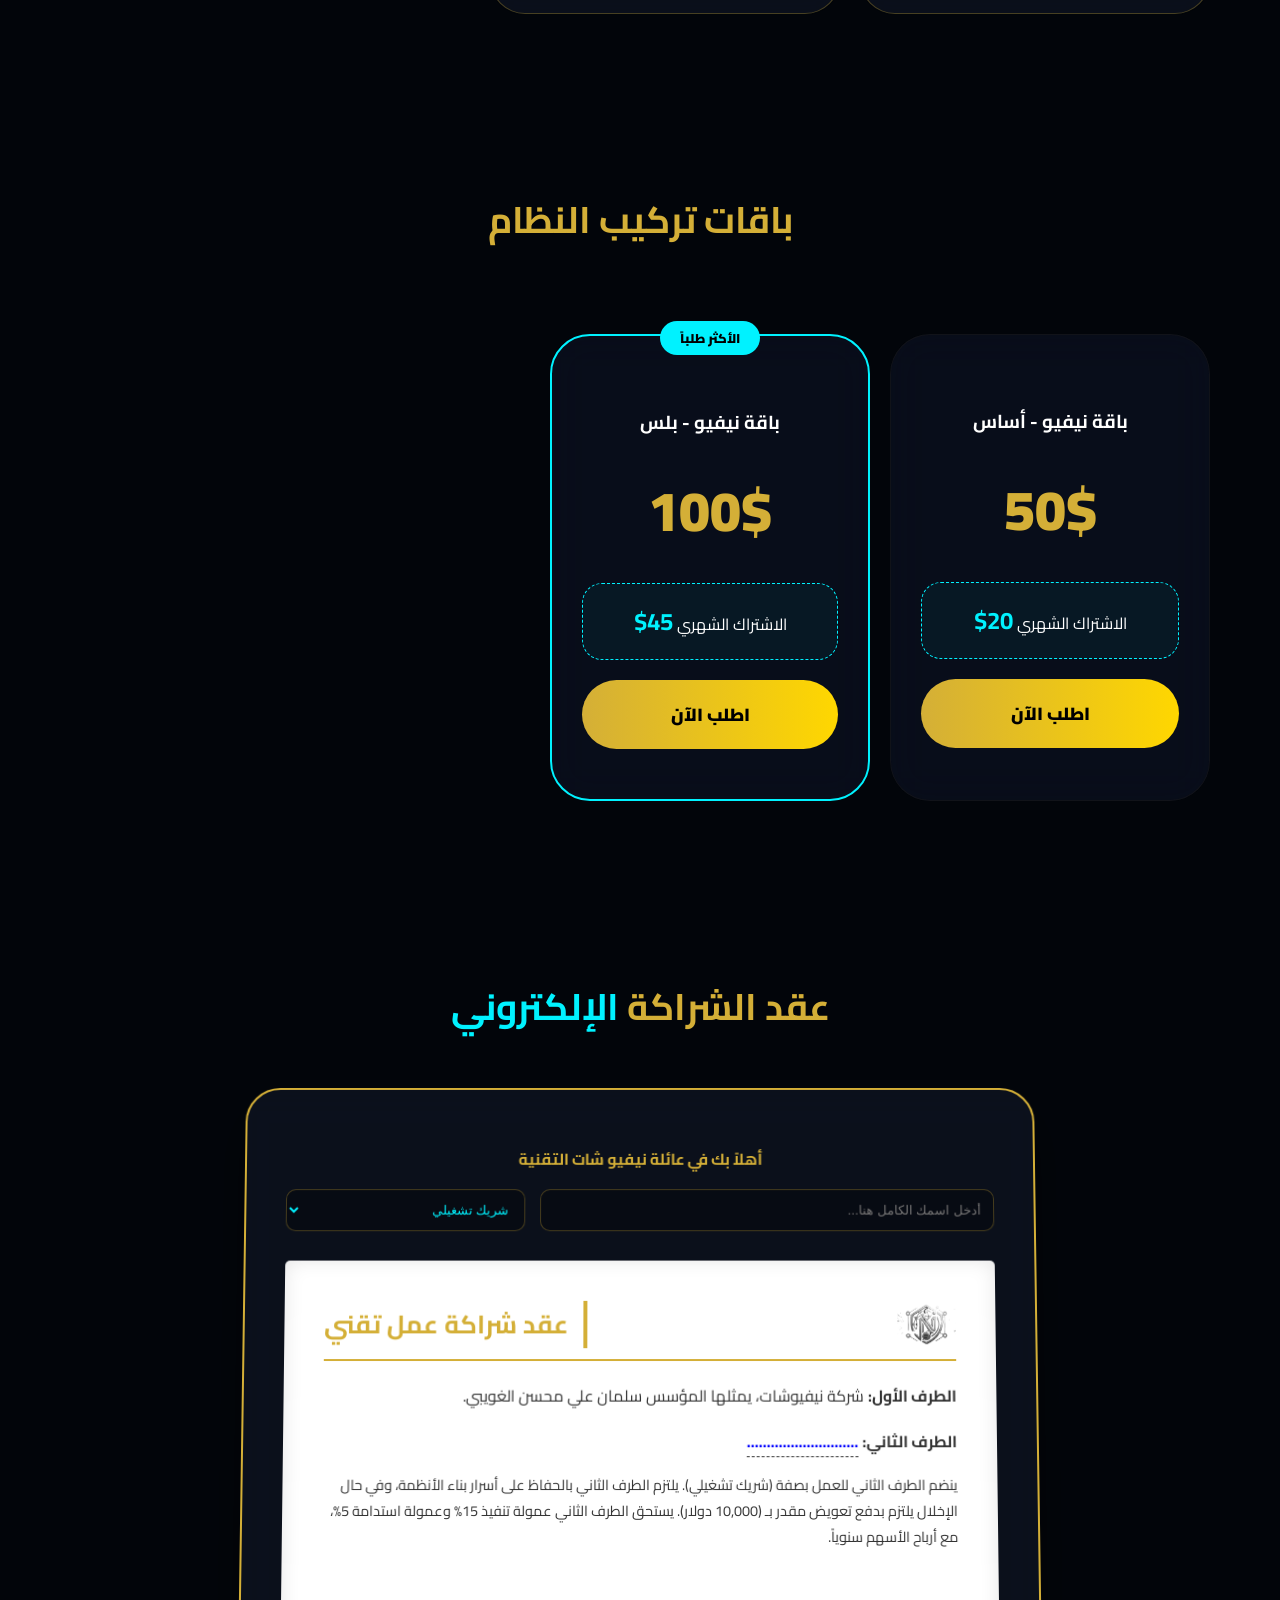
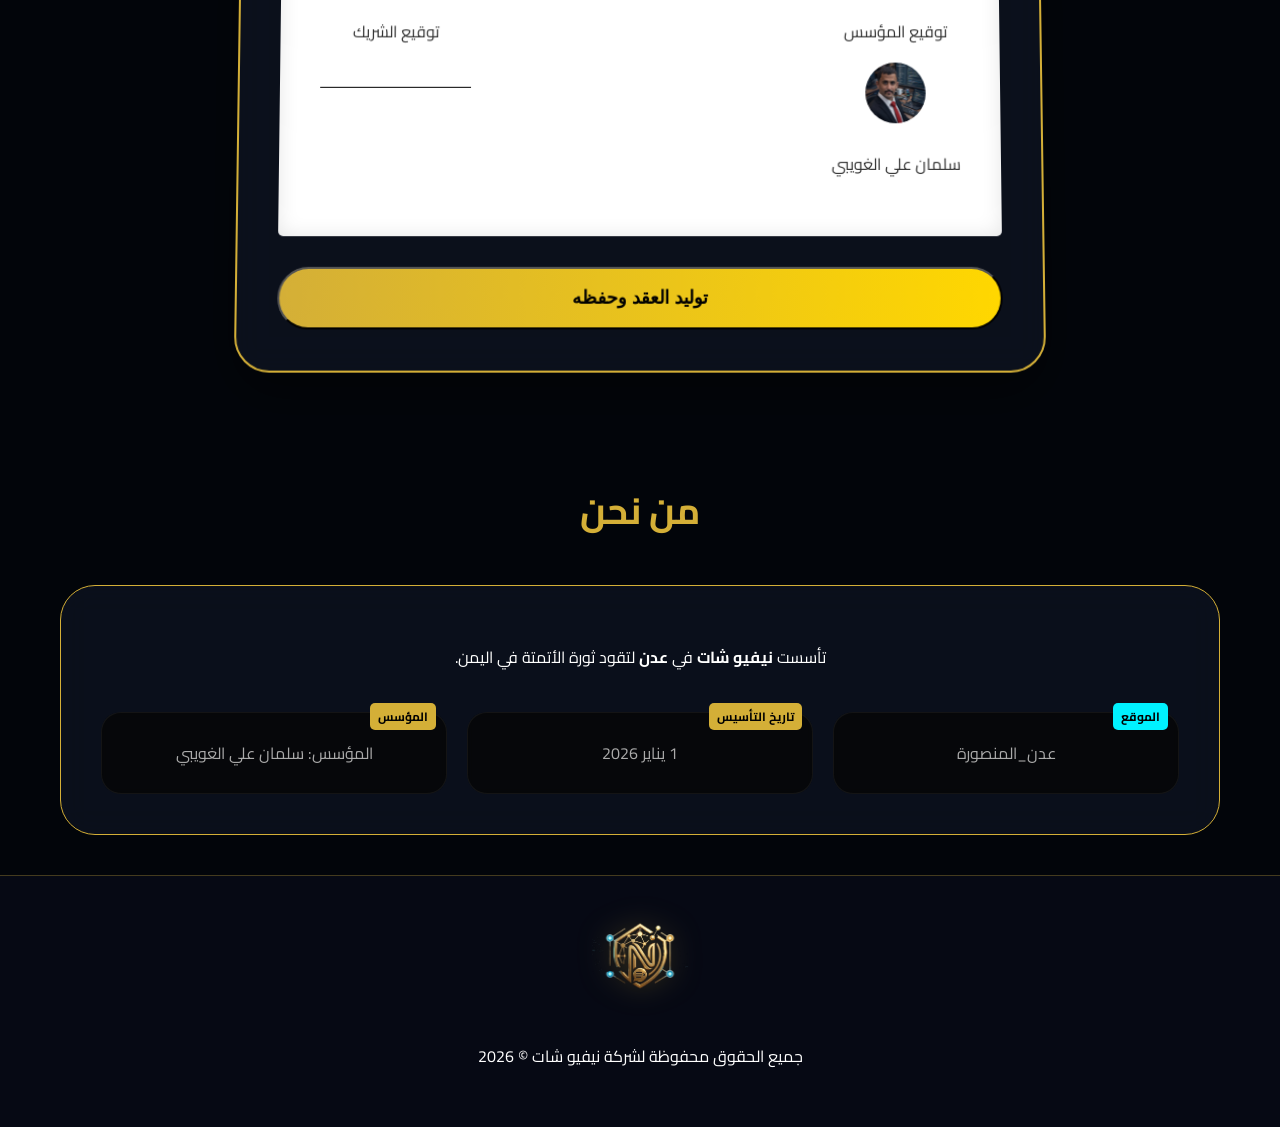
==== commit 8979b8d3: "Update print statement from 'Hello' to 'Goodbye'" ====
--- a/services.html
+++ b/services.html
@@ -3,10 +3,9 @@
 <head>
     <meta charset="UTF-8">
     <meta name="viewport" content="width=device-width, initial-scale=1.0">
-    <title>شركة نيفيو شات | Nevio Chat - رائد الأتمتة روبوتات الرد الآلي الذكية على واتساب بازرار وقوائم تفاعلية</title>
+    <title>شركة نيفيو شات | Nevio Chat - رائد الأتمتة روبوتات الرد الآلي الذكية</title>
     
     <link rel="icon" type="image/png" href="favicon.png">
-    
     <link href="https://fonts.googleapis.com/css2?family=Cairo:wght@300;400;700;900&display=swap" rel="stylesheet">
     <style>
         :root { 
@@ -112,13 +111,11 @@
         }
         .price-card.featured { border: 2px solid var(--cyan); z-index: 5; }
         .featured-tag { position: absolute; top: -15px; left: 50%; transform: translateX(-50%); background: var(--cyan); color: #000; padding: 5px 20px; border-radius: 20px; font-weight: 900; font-size: 0.8rem; }
-        
-        .coming-tag { position: absolute; top: 15px; right: 15px; background: #ff4d4d; color: #fff; padding: 4px 12px; border-radius: 10px; font-weight: 900; font-size: 0.75rem; transform: rotate(5deg); box-shadow: 0 5px 15px rgba(255,77,77,0.3); }
 
         .amount { font-size: 3.5rem; font-weight: 900; color: var(--gold); margin: 5px 0; display: block; }
         .sub-fee { margin: 20px 0; padding: 15px; background: rgba(0, 242, 255, 0.05); border-radius: 20px; border: 1px dashed var(--cyan); }
         .sub-fee b { font-size: 1.5rem; color: var(--cyan); }
-        .btn-order { background: linear-gradient(90deg, var(--gold), var(--gold-bright)); color: #000; padding: 18px 40px; border-radius: 100px; text-decoration: none; font-weight: 900; display: block; font-size: 1.1rem; }
+        .btn-order { background: linear-gradient(90deg, var(--gold), var(--gold-bright)); color: #000; padding: 18px 40px; border-radius: 100px; text-decoration: none; font-weight: 900; display: block; font-size: 1.1rem; text-align: center; }
 
         .scroll-wrapper { position: relative; padding: 20px 0; width: 100%; }
         .scroll-container { 
@@ -134,56 +131,36 @@
         }
         .hero-img-card img { width: 100%; height: 100%; object-fit: cover; filter: brightness(0.9); }
 
-        .portfolio-card {
-            min-width: 350px; flex: 0 0 350px; scroll-snap-align: center;
-        }
+        .portfolio-card { min-width: 350px; flex: 0 0 350px; scroll-snap-align: center; }
 
         .testimonial-card { 
             min-width: 320px; flex: 0 0 320px; background: var(--glass); padding: 35px; 
             border-radius: 30px; border: 1px solid var(--border); scroll-snap-align: center; 
-            text-align: center; transition: 0.5s ease;
-        }
-        .testimonial-card:hover { border-color: var(--cyan); transform: translateY(-10px); }
+            text-align: center;
+        }
         .stars { color: var(--gold-bright); font-size: 1.2rem; margin-bottom: 15px; }
         .client-name { color: var(--gold); font-weight: 900; display: block; font-size: 1.25rem; margin-bottom: 5px; }
-        .client-role { color: var(--cyan); font-size: 0.9rem; margin-bottom: 15px; display: block; }
         .feedback { font-size: 1rem; color: #eee; line-height: 1.7; font-style: italic; }
 
-        .about-box { flex: 1; min-width: 250px; height: auto; padding: 25px; border-radius: 20px; background: rgba(5, 5, 5, 0.8); border: 1px solid rgba(34, 34, 34, 0.5); display: flex; align-items: center; justify-content: center; font-size: 0.85rem; position: relative; text-align: center; color: #aaa; backdrop-filter: blur(5px); }
-        .about-box-site::after { content: 'الموقع'; position: absolute; top: -10px; right: 10px; background: var(--cyan); padding: 2px 8px; border-radius: 5px; font-size: 0.75rem; color: #000; font-weight: bold; }
-        .about-box-date::after { content: 'تاريخ التأسيس'; position: absolute; top: -10px; right: 10px; background: var(--gold); padding: 2px 8px; border-radius: 5px; font-size: 0.75rem; color: #000; font-weight: bold; }
-        .about-box-owner::after { content: 'المؤسس'; position: absolute; top: -10px; right: 10px; background: var(--gold); padding: 2px 8px; border-radius: 5px; font-size: 0.75rem; color: #000; font-weight: bold; }
+        .about-box { flex: 1; min-width: 250px; padding: 25px; border-radius: 20px; background: rgba(5, 5, 5, 0.8); border: 1px solid rgba(34, 34, 34, 0.5); position: relative; text-align: center; color: #aaa; backdrop-filter: blur(5px); }
+        .about-box::after { position: absolute; top: -10px; right: 10px; padding: 2px 8px; border-radius: 5px; font-size: 0.75rem; color: #000; font-weight: bold; }
+        .about-box-site::after { content: 'الموقع'; background: var(--cyan); }
+        .about-box-date::after { content: 'تاريخ التأسيس'; background: var(--gold); }
+        .about-box-owner::after { content: 'المؤسس'; background: var(--gold); }
 
         .floating-icons { position: fixed; bottom: 30px; left: 30px; display: flex; flex-direction: column; gap: 15px; z-index: 2500; }
-        
-        .whatsapp-float { 
-            background-color: #25d366; color: #FFF; border-radius: 50px; text-align: center; width: 60px; height: 60px; 
-            display: flex; align-items: center; justify-content: center; box-shadow: 2px 2px 20px rgba(0,0,0,0.5); text-decoration: none; 
-        }
-        .facebook-float { 
-            background-color: #1877F2; color: #FFF; border-radius: 50px; text-align: center; width: 60px; height: 60px; 
-            display: flex; align-items: center; justify-content: center; box-shadow: 2px 2px 20px rgba(0,0,0,0.5); text-decoration: none; 
-        }
-
-        #aichatbot-launcher-container {
-            bottom: 180px !important; 
-            left: 30px !important;
-            right: auto !important;
-        }
+        .whatsapp-float { background-color: #25d366; color: #FFF; border-radius: 50px; width: 60px; height: 60px; display: flex; align-items: center; justify-content: center; box-shadow: 2px 2px 20px rgba(0,0,0,0.5); text-decoration: none; }
+        .facebook-float { background-color: #1877F2; color: #FFF; border-radius: 50px; width: 60px; height: 60px; display: flex; align-items: center; justify-content: center; box-shadow: 2px 2px 20px rgba(0,0,0,0.5); text-decoration: none; }
 
         @keyframes floatLogo { 0%, 100% { transform: translateY(0); } 50% { transform: translateY(-5px); } }
         
-        footer { padding: 40px 20px; text-align: center; border-top: 1px solid var(--border); backdrop-filter: blur(15px); background: rgba(10, 15, 30, 0.5); }
+        footer { padding: 40px 20px; text-align: center; border-top: 1px solid var(--border); background: rgba(10, 15, 30, 0.5); }
         .footer-logo { height: 80px; width: auto; margin-bottom: 20px; filter: drop-shadow(0 0 15px rgba(212, 175, 55, 0.3)); }
-        
+
         @media (max-width: 768px) { 
-            nav { padding: 10px 20px; } 
-            .nav-logo-img { height: 45px; }
-            .nav-logo-text { font-size: 1.1rem; }
-            .hero-img-card { height: 250px; }
-            section { padding: 30px 15px; }
-            .portfolio-card { min-width: 300px; flex: 0 0 300px; }
-            .price-card { min-width: 290px; flex: 0 0 290px; }
+            nav { padding: 10px 20px; } .nav-logo-img { height: 45px; } .nav-logo-text { font-size: 1.1rem; }
+            .hero-img-card { height: 250px; } section { padding: 30px 15px; }
+            .portfolio-card, .price-card { min-width: 290px; flex: 0 0 290px; }
         }
     </style>
 </head>
@@ -197,10 +174,8 @@
                 <a href="#portfolio">ملف أعمالنا</a>
                 <a href="#hospitals">المستشفيات والعيادات</a>
                 <a href="#institutes">المعاهد والمدارس</a>
-                <a href="#stores">المطاعم والمتاجر</a>
-                <a href="#banks">البنوك والصرافة</a>
-                <a href="#travel">وكالات السفر والسياحة</a>
                 <a href="#prices">باقات الأسعار</a>
+                <a href="#partnership-contract" style="color: var(--gold); font-weight: bold;">📜 عقد الشراكة الإلكتروني</a>
             </div>
         </div>
         <div class="logo-container">
@@ -210,10 +185,10 @@
     </nav>
 
     <div class="floating-icons">
-        <a href="https://wa.me/967773354434?text=مرحباً نيفيو شات" class="whatsapp-float" target="_blank" title="تواصل عبر واتساب">
+        <a href="https://wa.me/967773354434?text=مرحباً نيفيو شات" class="whatsapp-float" target="_blank">
             <svg width="30" height="30" fill="currentColor" viewBox="0 0 24 24"><path d="M12.031 6.172c-3.181 0-5.767 2.586-5.768 5.766-.001 1.298.38 2.27 1.019 3.287l-.582 2.128 2.182-.573c.978.58 1.911.928 3.145.929 3.178 0 5.767-2.587 5.768-5.766 0-3.18-2.587-5.771-5.764-5.771zm3.392 8.244c-.144.405-.837.774-1.17.824-.299.045-.677.063-1.092-.069-.252-.08-.575-.187-.988-.365-1.739-.751-2.874-2.502-2.961-2.617-.087-.116-.708-.94-.708-1.793s.448-1.273.607-1.446c.159-.173.346-.217.462-.217s.231.001.332.005c.109.004.258-.041.404.314l.542 1.317c.058.145.096.314.01.482l-.246.416c-.087.145-.177.303-.077.476.1.173.444.733.953 1.185.656.581 1.208.761 1.381.848.173.087.274.072.376-.043s.433-.506.548-.68.116-.173.231-.145.39-.087l1.344.667c.158.08.261.12.3.188.04.067.04 1.139-.104 1.544z"/></svg>
         </a>
-        <a href="https://www.facebook.com/neviomedia?mibextid=ZbWKwL" class="facebook-float" target="_blank" title="تابعنا على فيسبوك">
+        <a href="https://www.facebook.com/neviomedia" class="facebook-float" target="_blank">
             <svg width="30" height="30" fill="currentColor" viewBox="0 0 24 24"><path d="M24 12.073c0-6.627-5.373-12-12-12s-12 5.373-12 12c0 5.99 4.388 10.954 10.125 11.854v-8.385H7.078v-3.47h3.047V9.43c0-3.007 1.792-4.669 4.533-4.669 1.312 0 2.686.235 2.686.235v2.953H15.83c-1.491 0-1.956.925-1.956 1.874v2.25h3.328l-.532 3.47h-2.796v8.385C19.612 23.027 24 18.062 24 12.073z"/></svg>
         </a>
     </div>
@@ -225,210 +200,114 @@
                 <div class="hero-img-card"><img src="top3.jpg" alt="Banner 2"></div>
                 <div class="hero-img-card"><img src="top4.jpg" alt="Banner 3"></div>
             </div>
-            <p style="text-align: center; color: var(--cyan); font-size: 0.8rem; margin-top: 10px; opacity: 0.8;">← اسحب الصور لليمين أو اليسار للمزيد →</p>
         </div>
         <h1>شركة نيفيو شات</h1>
         <p>النظام الذي يقود مؤسستك للقمة. أتمتة شاملة لخدمة العملاء والبيع المباشر عبر الواتساب في اليمن.</p>
-        <a href="#prices" class="btn-order" style="width: auto; padding: 18px 60px; margin: 0 auto; text-align: center;">ابدأ الآن</a>
-    </section>
-
-    <div class="section-divider"></div>
+        <a href="#prices" class="btn-order" style="display: inline-block; padding: 18px 60px;">ابدأ الآن</a>
+    </section>
 
     <section id="hospitals">
-        <div class="section-banner"><img src="https://images.unsplash.com/photo-1516549655169-df83a0774514?auto=format&fit=crop&q=80&w=1000" alt="Hospitals"></div>
+        <div class="section-banner"><img src="https://images.unsplash.com/photo-1516549655169-df83a0774514?auto=format&fit=crop&q=80&w=1000"></div>
         <h2>المستشفيات <span></span></h2>
         <div class="activity-grid">
             <div class="card">
                 <h3>أتمتة المواعيد الطبية</h3>
                 <div class="problem-box"><b>المشكلة:</b> ضغط اتصالات هائل وتداخل مواعيد.</div>
                 <div class="solution-box"><b>الحل:</b> نظام حجز آلي متكامل 24/7.</div>
-                <div style="display: flex; gap: 15px; margin-top: 25px;">
-                    <div class="comp-box">فوضى في الانتظار</div>
-                    <div class="comp-box comp-after">جدول مواعيد دقيق</div>
-                </div>
-            </div>
-        </div>
-    </section>
-
-    <div class="section-divider"></div>
+            </div>
+        </div>
+    </section>
 
     <section id="institutes">
-        <div class="section-banner"><img src="https://images.unsplash.com/photo-1509062522246-3755977927d7?auto=format&fit=crop&q=80&w=1000" alt="Education"></div>
+        <div class="section-banner"><img src="https://images.unsplash.com/photo-1509062522246-3755977927d7?auto=format&fit=crop&q=80&w=1000"></div>
         <h2>المعاهد والمدارس <span></span></h2>
         <div class="activity-grid">
             <div class="card">
                 <h3>إدارة التسجيل والطلاب</h3>
                 <div class="problem-box"><b>المشكلة:</b> ضغط تسجيل يدوي مجهد.</div>
                 <div class="solution-box"><b>الحل:</b> تسجيل آلي وتحويل البيانات لجداول منظمة.</div>
-                <div style="display: flex; gap: 15px; margin-top: 25px;">
-                    <div class="comp-box">بيانات مفقودة</div>
-                    <div class="comp-box comp-after">قاعدة بيانات ذكية</div>
-                </div>
-            </div>
-        </div>
-    </section>
-
-    <div class="section-divider"></div>
-
-    <section id="stores">
-        <div class="section-banner"><img src="https://images.unsplash.com/photo-1517248135467-4c7edcad34c4?auto=format&fit=crop&q=80&w=1000" alt="Stores"></div>
-        <h2> المطاعم <span class="coming-soon-badge">قريباً</span></h2>
-        <div class="activity-grid">
-            <div class="card">
-                <h3>البيع والطلبات</h3>
-                <div class="problem-box"><b>المشكلة:</b> ضياع الطلبات بسبب تأخر الرد.</div>
-                <div class="solution-box"><b>الحل:</b> منيو تفاعلي واستقبال آلي للطلبات.</div>
-                <div style="display: flex; gap: 15px; margin-top: 25px;">
-                    <div class="comp-box">زبون يغادر</div>
-                    <div class="comp-box comp-after">بيع مكتمل بلحظات</div>
-                </div>
-            </div>
-        </div>
-    </section>
-
-    <div class="section-divider"></div>
-
-    <section id="banks">
-        <div class="section-banner"><img src="https://images.unsplash.com/photo-1501167786227-4cba60f6d58f?auto=format&fit=crop&q=80&w=1000" alt="Banks"></div>
-        <h2>البنوك والصرافة <span class="coming-soon-badge">قريباً</span></h2>
-        <div class="activity-grid">
-            <div class="card">
-                <h3>خدمات العملاء المالية</h3>
-                <div class="problem-box"><b>المشكلة:</b> ازدحام الفروع لاستفسارات بسيطة.</div>
-                <div class="solution-box"><b>الحل:</b> استعلام آلي عن الحوالات وأسعار الصرف.</div>
-                <div style="display: flex; gap: 15px; margin-top: 25px;">
-                    <div class="comp-box">انتظار طويل</div>
-                    <div class="comp-box comp-after">خدمة ذاتية فورية</div>
-                </div>
-            </div>
-        </div>
-    </section>
-
-    <div class="section-divider"></div>
-
-    <section id="travel">
-        <div class="section-banner"><img src="https://images.unsplash.com/photo-1527631746610-bca00a040d60?auto=format&fit=crop&q=80&w=1000" alt="Travel"></div>
-        <h2>وكالات السفر <span class="coming-soon-badge">قريباً</span></h2>
-        <div class="activity-grid">
-            <div class="card">
-                <h3>حجز الرحلات</h3>
-                <div class="problem-box"><b>المشكلة:</b> تغير مواعيد الرحلات المستمر.</div>
-                <div class="solution-box"><b>الحل:</b> جداول حية وتنبيهات لحظية للمسافرين.</div>
-                <div style="display: flex; gap: 20px; margin-top: 25px;">
-                    <div class="comp-box">فوات مواعيد</div>
-                    <div class="comp-box comp-after">مسافر مطلع دائماً</div>
-                </div>
-            </div>
-        </div>
-    </section>
-
-    <div class="section-divider"></div>
+            </div>
+        </div>
+    </section>
 
     <section id="portfolio">
-        <div class="section-banner"><img src="https://images.unsplash.com/photo-1460925895917-afdab827c52f?auto=format&fit=crop&q=80&w=1000" alt="Our Works"></div>
         <h2>ملف أعمالنا <span></span></h2>
         <div class="scroll-wrapper">
             <div class="scroll-container" id="portfolioSlider">
-                <div class="card portfolio-card" style="text-align: center; border: 1px solid var(--cyan);">
-                    <div style="font-size: 3rem; margin-bottom: 10px;">🏥</div>
+                <div class="card portfolio-card">
                     <h3>مستشفى الأمل الحديث</h3>
-                    <div class="solution-box" style="text-align: center; border-right: none; border-bottom: 3px solid var(--cyan);">نموذج أتمتة المواعيد الطبية</div>
-                    <p style="color: #aaa; margin: 20px 0;"> اختبار كفاءةالرد الآلي الذكي على الاستفسارات المتكررة و معرفة متى دوام الأطباء وأسعار الفحوصات.</p>
-                    <a href="https://wa.me/967773450926" class="btn-order" style="padding: 12px 20px; font-size: 0.9rem; background: rgba(0, 242, 255, 0.1); border: 1px solid var(--cyan); color: var(--cyan);">اضغط للتجربة الآن</a>
-                </div>
-                <div class="card portfolio-card" style="text-align: center; border: 1px solid var(--gold);">
-                    <div style="font-size: 3rem; margin-bottom: 10px;">🎓</div>
+                    <p>نموذج أتمتة المواعيد الطبية والرد الذكي.</p>
+                    <a href="https://wa.me/967773450926" class="btn-order" style="padding: 12px 20px;">تجربة الآن</a>
+                </div>
+                <div class="card portfolio-card">
                     <h3>معهد آفاق المستقبل</h3>
-                    <div class="solution-box" style="text-align: center; border-right: none; border-bottom: 3px solid var(--gold);">نموذج إدارة شؤون الطلاب</div>
-                    <p style="color: #aaa; margin: 20px 0;">استعلم عن الدورات والاستعلام عن الاسعار و اوقات بدأ الدورات بشكل احترافي تماماً.</p>
-                    <a href="https://wa.me/+967773426694" class="btn-order" style="padding: 12px 20px; font-size: 0.9rem; background: rgba(212, 175, 55, 0.1); border: 1px solid var(--gold); color: var(--gold);">اضغط للتجربة الآن</a>
-                  </div>
-            </div>
-            <p style="text-align: center; color: var(--cyan); font-size: 0.85rem; margin-top: 10px; opacity: 0.8;">← اسحب البطاقات لليمين أو اليسار للمزيد →</p>
-        </div>
-    </section>
-
-    <div class="section-divider"></div>
+                    <p>إدارة شؤون الطلاب والاستعلام عن الدورات.</p>
+                    <a href="https://wa.me/+967773426694" class="btn-order" style="padding: 12px 20px;">تجربة الآن</a>
+                </div>
+            </div>
+        </div>
+    </section>
 
     <section id="prices">
-        <div class="section-banner"><img src="https://images.unsplash.com/photo-1553729459-efe14ef6055d?auto=format&fit=crop&q=80&w=1000" alt="Pricing"></div>
-        <h2> باقات تركيب النظام<span> </span></h2>
+        <h2> باقات تركيب النظام <span></span></h2>
         <div class="scroll-wrapper">
             <div class="scroll-container" id="pricingSlider">
                 <div class="price-card">
                     <h3>باقة نيفيو - أساس</h3>
                     <span class="amount">50$</span>
-                    <p style="color: #888;">إعداد وتأسيس: 50$ (مرة واحدة)</p>
-                    <div class="sub-fee"><span>الاشتراك الشهري</span><b>20$ فقط</b></div>
-                    <ul style="text-align: right; list-style: none; padding: 0; line-height: 2.5; color: #aaa;">
-                        <li>✓ الرد الآلي الذكي على الاستفسارات والأسعار</li>
-                        <li>✓ عرض الخدمات والموقع الإلكتروني</li>
-                        <li>✓ واجهة تحكم متكاملة لإدارة المحادثات</li>
-                        <li>✓ تحويل مباشر لخدمة العملاء (البشري)</li>
-                        <li>✓ تجربة مجانية لمدة 3 أيام</li>
-                    </ul>
-                    <a href="https://wa.me/967782483336" class="btn-order">اطلب الباقة الآن</a>
+                    <div class="sub-fee">الاشتراك الشهري <b>20$</b></div>
+                    <a href="https://wa.me/967782483336" class="btn-order">اطلب الآن</a>
                 </div>
                 <div class="price-card featured">
                     <div class="featured-tag">الأكثر طلباً</div>
                     <h3>باقة نيفيو - بلس</h3>
                     <span class="amount">100$</span>
-                    <p style="color: #888;">إعداد وتأسيس: 100$ (مرة واحدة)</p>
-                    <div class="sub-fee"><span>الاشتراك الشهري</span><b>45$ فقط</b></div>
-                    <ul style="text-align: right; list-style: none; padding: 0; line-height: 2.5; color: #aaa;">
-                        <li>✓ نظام حجز المواعيد الآلي بالكامل 24/7</li>
-                        <li>✓ ربط مباشر مع جداول جوجل (Google Sheets)</li>
-                        <li>✓ نقل بيانات الزبائن لملفات إكسل تلقائياً</li>
-                        <li>✓ إشعارات فورية عند كل طلب أو حجز جديد</li>
-                        <li>✓ كل ميزات الباقة الأساسية</li>
-                    </ul>
-                    <a href="https://wa.me/967782483336" class="btn-order">اطلب الباقة الآن</a>
-                </div>
-            </div>
-            <p style="text-align: center; color: var(--cyan); font-size: 0.85rem; margin-top: 10px; opacity: 0.8;">← اسحب الباقات لليمين أو اليسار للمقارنة →</p>
-        </div>
-    </section>
-
-    <div class="section-divider"></div>
-
-    <section id="testimonials">
-        <h2> آراء عملائنا<span> </span></h2>
-        <div class="scroll-wrapper">
-            <div class="scroll-container" id="slider">
-                <div class="testimonial-card">
-                    <div class="stars">★★★★★</div>
-                    <span class="client-name">مستشفى الأمل الحديث</span>
-                    <p class="feedback">"بفضل نظام نيفيو شات، تمكنا من تنظيم حجز المواعيد آلياً وزادت كفاءة العمل بنسبة 80%."</p>
-                </div>
-                <div class="testimonial-card">
-                    <div class="stars">★★★★★</div>
-                    <span class="client-name">معهد آفاق المستقبل</span>
-                    <p class="feedback">"أصبح استعلام الطلاب عن الدورات يتم فوراً عبر الواتساب. نيفيو شات وفر علينا فريقاً كاملاً."</p>
-                </div>
-            </div>
-            <p style="text-align: center; color: var(--cyan); font-size: 0.85rem; margin-top: 10px; opacity: 0.8;">← اسحب البطاقات لليمين أو اليسار للمزيد →</p>
-        </div>
-    </section>
-
-    <div class="section-divider"></div>
+                    <div class="sub-fee">الاشتراك الشهري <b>45$</b></div>
+                    <a href="https://wa.me/967782483336" class="btn-order">اطلب الآن</a>
+                </div>
+            </div>
+        </div>
+    </section>
+
+    <section id="partnership-contract">
+        <h2>عقد الشراكة <span>الإلكتروني</span></h2>
+        <div class="card" style="max-width: 800px; margin: auto; transform: perspective(1000px) rotateX(2deg); box-shadow: 0 20px 50px rgba(0,0,0,0.5); border: 2px solid var(--gold);">
+            <p style="text-align: center; color: var(--gold); font-weight: bold;">أهلاً بك في عائلة نيفيو شات التقنية</p>
+            <div style="display: flex; flex-wrap: wrap; gap: 15px; margin-bottom: 30px;">
+                <input type="text" id="partnerNameInput" placeholder="أدخل اسمك الكامل هنا..." style="flex: 2; padding: 12px; border-radius: 10px; border: 1px solid var(--border); background: rgba(0,0,0,0.3); color: white;">
+                <select id="partnerRole" style="flex: 1; padding: 12px; border-radius: 10px; border: 1px solid var(--border); background: rgba(0,0,0,0.3); color: var(--cyan);">
+                    <option value="شريك تشغيلي">شريك تشغيلي</option>
+                    <option value="خبير بناء سيناريوهات">خبير بناء سيناريوهات</option>
+                    <option value="وكيل تسويق">وكيل تسويق</option>
+                </select>
+            </div>
+            <div id="contractPaper" style="background: white; color: #333; padding: 40px; border-radius: 5px; text-align: right; min-height: 500px; box-shadow: inset 0 0 20px rgba(0,0,0,0.1);">
+                <div style="display: flex; justify-content: space-between; align-items: center; border-bottom: 2px solid #D4AF37; padding-bottom: 10px; margin-bottom: 20px;">
+                    <img src="logo.png" style="height: 50px; filter: grayscale(1);">
+                    <h3 style="margin: 0; color: #D4AF37;">عقد شراكة عمل تقني</h3>
+                </div>
+                <p><b>الطرف الأول:</b> شركة نيفيوشات، يمثلها المؤسس سلمان علي محسن الغويبي.</p>
+                <p><b>الطرف الثاني:</b> <span id="displayPartnerName" style="color: blue; font-weight: bold; border-bottom: 1px dashed #333;">............................</span></p>
+                <p style="font-size: 0.9rem; line-height: 1.8;">
+                    ينضم الطرف الثاني للعمل بصفة (<span id="displayRole">شريك تشغيلي</span>). يلتزم الطرف الثاني بالحفاظ على أسرار بناء الأنظمة، وفي حال الإخلال يلتزم بدفع تعويض مقدر بـ (10,000 دولار). يستحق الطرف الثاني عمولة تنفيذ 15% وعمولة استدامة 5%، مع أرباح الأسهم سنوياً.
+                </p>
+                <div style="margin-top: 50px; display: flex; justify-content: space-between;">
+                    <div style="text-align: center;"><p>توقيع المؤسس</p><img src="7nr48j.jpg" style="height: 60px; border-radius: 50%;"><p>سلمان علي الغويبي</p></div>
+                    <div style="text-align: center;"><p>توقيع الشريك</p><div style="width: 150px; border-bottom: 1px solid #000; margin-top: 40px;"></div></div>
+                </div>
+            </div>
+            <button onclick="downloadContract()" class="btn-order" style="margin: 30px auto 0; width: 100%; cursor: pointer;">توليد العقد وحفظه</button>
+        </div>
+    </section>
 
     <section id="about">
-        <div class="section-banner"><img src="https://images.unsplash.com/photo-1486406146926-c627a92ad1ab?auto=format&fit=crop&q=80&w=1000" alt="Nevio Chat Headquarters"></div>
-        <h2> من نحن <span> </span></h2>
+        <h2> من نحن <span></span></h2>
         <div class="card" style="text-align: center; border: 1px solid var(--gold);">
-            <p style="font-size: 1.2rem; line-height: 1.8; color: #ccc;">تأسست شركة <b>نيفيو شات</b> في قلب مدينة <b>عدن</b> لتكون الشرارة الأولى لثورة أنظمة الأتمتة في اليمن.</p>
+            <p>تأسست <b>نيفيو شات</b> في <b>عدن</b> لتقود ثورة الأتمتة في اليمن.</p>
             <div style="display: flex; flex-wrap: wrap; gap: 20px; justify-content: center; margin-top: 40px;">
-                <div class="about-box about-box-site">العاصمة عدن_المنصورة</div>
+                <div class="about-box about-box-site">عدن_المنصورة</div>
                 <div class="about-box about-box-date">1 يناير 2026</div>
-                <div class="about-box about-box-owner"><b>  المؤسس:سلمان علي الغويبي</b></div>
-            </div>
-
-            <div class="solution-box" style="margin-top: 40px; border-right: none; border-left: 4px solid var(--cyan); text-align: right; display: flex; align-items: center; gap: 20px; padding: 25px;">
-                <img src="7nr48j.jpg" alt="المدير التنفيذي" style="width: 80px; height: 80px; border-radius: 15px; border: 2px solid var(--cyan); object-fit: cover; box-shadow: 0 5px 15px rgba(0,242,255,0.2);">
-                <p style="margin: 0; font-size: 1rem; line-height: 1.6;">
-                    <b style="color: var(--cyan); display: block; margin-bottom: 5px; font-size: 1.1rem;">كلمة المؤسس / سلمان علي:</b>
-                    "انطلقنا من عدن لنثبت للعالم أن الكوادر المحلية قادرة على تطوير أعقد تقنيات الأتمتة وبوتات الرد الآلي لخدمة قطاع الأعمال والارتقاء به لمستويات عالمية."
-                </p>
+                <div class="about-box about-box-owner">المؤسس: سلمان علي الغويبي</div>
             </div>
         </div>
     </section>
@@ -439,50 +318,26 @@
     </footer>
 
     <script>
-        window.aichatbotApiKey="73ead6e2-68b1-4c5a-97bc-4b3fb689b7a3"; 
-        window.aichatbotProviderId="f9e9c5e4-6d1a-4b8c-8d3f-3f9e9c5e46d1";
-    </script>
-    <script src="https://script.chatlab.com/aichatbot.js" id="73ead6e2-68b1-4c5a-97bc-4b3fb689b7a3" defer></script>
-
-    <script>
+        document.getElementById('partnerNameInput').addEventListener('input', function(e) {
+            document.getElementById('displayPartnerName').innerText = e.target.value || "............................";
+        });
+        document.getElementById('partnerRole').addEventListener('change', function(e) {
+            document.getElementById('displayRole').innerText = e.target.value;
+        });
+        function downloadContract() {
+            if(!document.getElementById('partnerNameInput').value) return alert("أدخل اسمك أولاً!");
+            window.print();
+        }
+
         function enableDragScroll(sliderId) {
             const slider = document.getElementById(sliderId);
             if (!slider) return;
             let isDown = false; let startX; let scrollLeft;
-
-            slider.addEventListener('mousedown', (e) => {
-                isDown = true; slider.style.cursor = 'grabbing';
-                startX = e.pageX - slider.offsetLeft;
-                scrollLeft = slider.scrollLeft;
-            });
-            slider.addEventListener('mouseleave', () => { isDown = false; slider.style.cursor = 'grab'; });
-            slider.addEventListener('mouseup', () => { isDown = false; slider.style.cursor = 'grab'; });
-            slider.addEventListener('mousemove', (e) => {
-                if (!isDown) return;
-                e.preventDefault();
-                const x = e.pageX - slider.offsetLeft;
-                const walk = (x - startX) * 2; 
-                slider.scrollLeft = scrollLeft - walk;
-            });
-
-            slider.addEventListener('touchstart', (e) => {
-                isDown = true;
-                startX = e.touches[0].pageX - slider.offsetLeft;
-                scrollLeft = slider.scrollLeft;
-            });
-            slider.addEventListener('touchend', () => isDown = false);
-            slider.addEventListener('touchmove', (e) => {
-                if (!isDown) return;
-                const x = e.touches[0].pageX - slider.offsetLeft;
-                const walk = (x - startX) * 2;
-                slider.scrollLeft = scrollLeft - walk;
-            });
-        }
-
-        enableDragScroll('slider');
-        enableDragScroll('heroSlider');
-        enableDragScroll('portfolioSlider');
-        enableDragScroll('pricingSlider');
+            slider.addEventListener('mousedown', (e) => { isDown = true; startX = e.pageX - slider.offsetLeft; scrollLeft = slider.scrollLeft; });
+            slider.addEventListener('mouseup', () => isDown = false);
+            slider.addEventListener('mousemove', (e) => { if (!isDown) return; e.preventDefault(); const x = e.pageX - slider.offsetLeft; const walk = (x - startX) * 2; slider.scrollLeft = scrollLeft - walk; });
+        }
+        enableDragScroll('heroSlider'); enableDragScroll('portfolioSlider'); enableDragScroll('pricingSlider');
     </script>
 </body>
-                        </html>
+</html>
